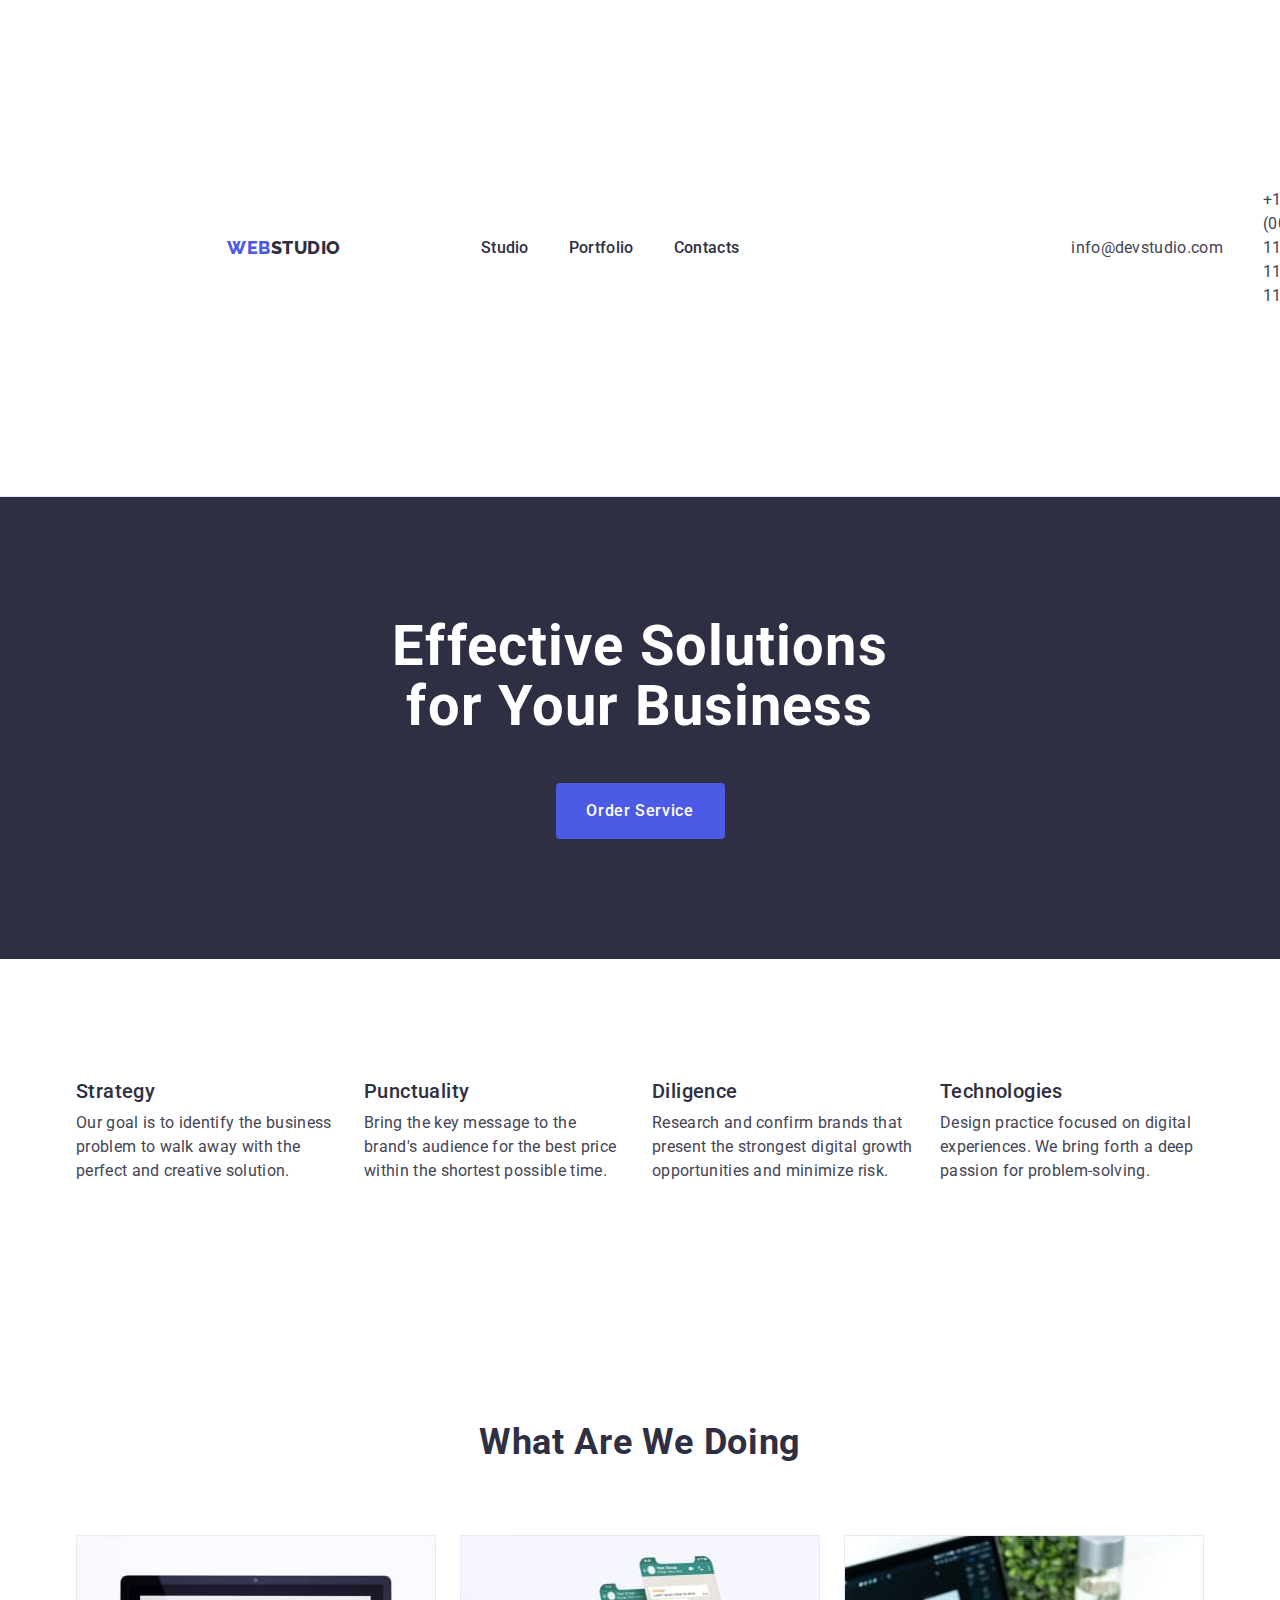
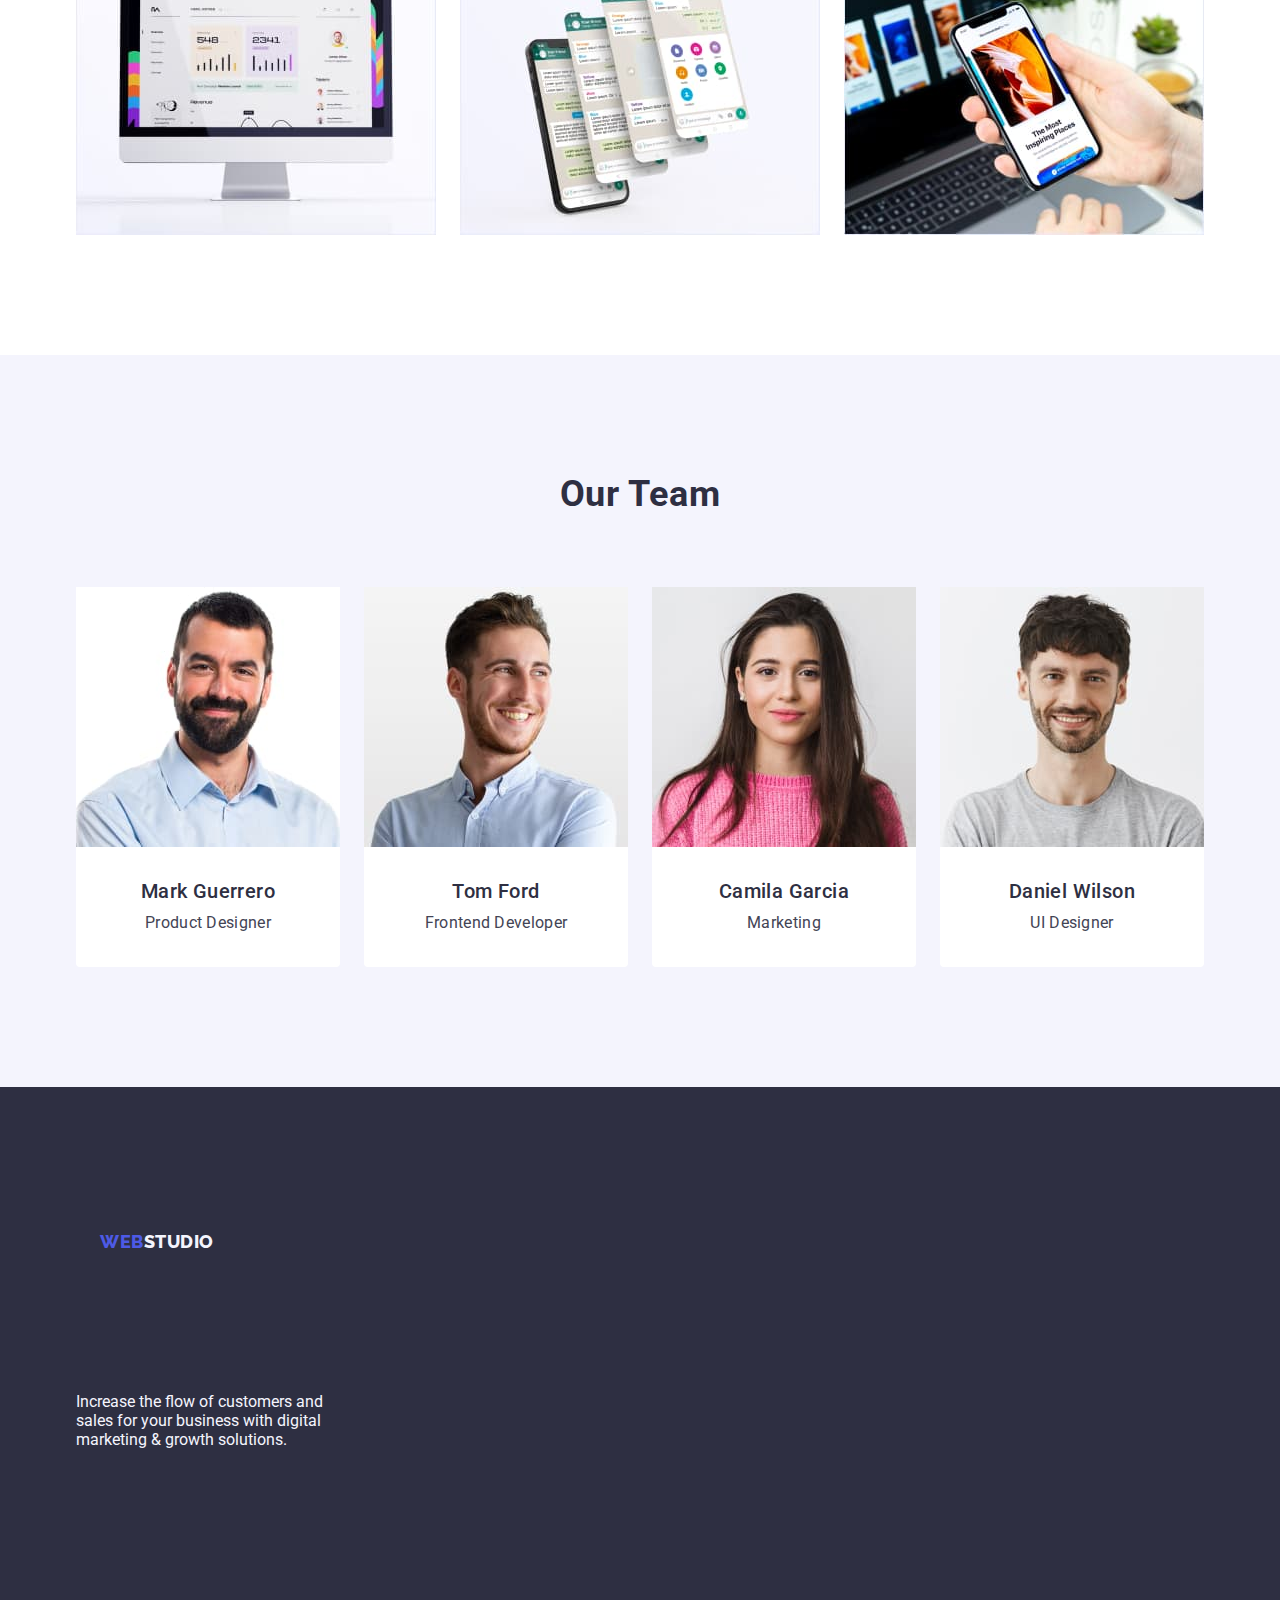
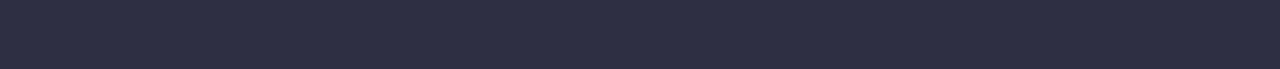
==== index.html @ b657d085 "po" ====
<!DOCTYPE html>
<html lang="en">
  <head>
    <meta charset="UTF-8" />
    <meta http-equiv="X-UA-Compatible" content="IE=edge" />
    <meta name="viewport" content="width=device-width, initial-scale=1.0" />
    <link rel="preconnect" href="https://fonts.googleapis.com" />
    <link rel="preconnect" href="https://fonts.gstatic.com" crossorigin />
    <link
      href="https://fonts.googleapis.com/css2?family=Raleway:wght@800&family=Roboto:wght@400;500;700;900&display=swap"
      rel="stylesheet"
    />
    <link rel="stylesheet" href="./css/modern-normalize.min.css" />

    <link rel="stylesheet" href="./css/styles.css" />
    <title>Strona z zadania domowego</title>
  </head>
  <body>
    <header class="section header-index">
      <div class="container header-display">
        <nav class="index-nav">
          <a class="logo-webstudio link" href="./index.html"
            >Web<span class="logo-studio">Studio</span></a
          >
          <ul class="list header-list">
            <li><a class="links-header link" href="./index.html">Studio</a></li>
            <li>
              <a class="links-header link" href="./portfolio.html">Portfolio</a>
            </li>
            <li><a class="links-header link" href="">Contacts</a></li>
          </ul>
        </nav>
        <address class="adress-font-normal">
          <ul class="list adress-display">
            <li>
              <a class="link adress-info" href="mailto:info@devstudio.com"
                >info@devstudio.com</a
              >
            </li>
            <li>
              <a class="link adress-info" href="tel:+110001111111"
                >+11 (000) 111-11-11</a
              >
            </li>
          </ul>
        </address>
      </div>
    </header>

    <main>
      <section class="index-first-section-color section">
        <div class="container">
          <h1 class="index-first-header">
            Effective Solutions for Your Business
          </h1>
          <button type="button" class="btn-order-service">Order Service</button>
        </div>
      </section>

      <section class="section">
        <div class="container">
          <h2 class="visually-hidden">Naglowek sekcji drugiej</h2>
          <ul class="list list-display">
            <li class="list-display-calcwidth">
              <h3 class="index-second-header">Strategy</h3>
              <p class="images-text">
                Our goal is to identify the business problem to walk away with
                the perfect and creative solution.
              </p>
            </li>
            <li class="list-display-calcwidth">
              <h3 class="index-second-header">Punctuality</h3>
              <p class="images-text">
                Bring the key message to the brand's audience for the best price
                within the shortest possible time.
              </p>
            </li>
            <li class="list-display-calcwidth">
              <h3 class="index-second-header">Diligence</h3>
              <p class="images-text">
                Research and confirm brands that present the strongest digital
                growth opportunities and minimize risk.
              </p>
            </li>
            <li class="list-display-calcwidth">
              <h3 class="index-second-header">Technologies</h3>
              <p class="images-text">
                Design practice focused on digital experiences. We bring forth a
                deep passion for problem-solving.
              </p>
            </li>
          </ul>
        </div>
      </section>

      <section class="section">
        <div class="container">
          <h2 class="index-third-header">What are we doing</h2>
          <ul class="list list-flex">
            <li class="list-flex-calcwidth">
              <img
                src="./images/imgkomputersq.jpg"
                alt=" to jest komputer"
                width="360"
                height="300"
              />
            </li>
            <li class="list-flex-calcwidth">
              <img
                src="./images/imgtelefonsq.jpg"
                alt="telefon matrix"
                width="360"
                height="300"
              />
            </li>
            <li class="list-flex-calcwidth">
              <img
                src="./images/telefooonsq.jpg"
                alt="to jest smartfon"
                width="360"
                height="300"
              />
            </li>
          </ul>
        </div>
      </section>

      <section class="section-team-color section">
        <div class="container">
          <h2 class="index-third-header">Our Team</h2>
          <ul class="list list-flex">
            <li class="team-list">
              <img
                src="./images/marksq.jpg"
                alt="to jest mark"
                width="264"
                height="260"
              />
              <div class="employers">
                <h3 class="index-second-header employers-head">
                  Mark Guerrero
                </h3>
                <p class="images-text employers-job">Product Designer</p>
              </div>
            </li>

            <li class="team-list">
              <img
                src="./images/tomsq.jpg"
                alt="to jest tom"
                width="264"
                height="260"
              />
              <div class="employers">
                <h3 class="index-second-header employers-head">Tom Ford</h3>
                <p class="images-text employers-job">Frontend Developer</p>
              </div>
            </li>

            <li class="team-list">
              <img
                src="./images/camilasq.jpg"
                alt="to jest Camila"
                width="264"
                height="260"
              />
              <div class="employers">
                <h3 class="index-second-header employers-head">
                  Camila Garcia
                </h3>
                <p class="images-text employers-job">Marketing</p>
              </div>
            </li>

            <li class="team-list">
              <img
                src="./images/danielsq.jpg"
                alt=" to jest Daniel"
                width="264"
                height="260"
              />
              <div class="employers">
                <h3 class="index-second-header employers-head">
                  Daniel Wilson
                </h3>
                <p class="images-text employers-job">UI Designer</p>
              </div>
            </li>
          </ul>
        </div>
      </section>
    </main>

    <footer class="footer-items section">
      <div class="container">
        <a class="logo-webstudio link footer-logo" href="./index.html"
          >Web<span class="logo-studio-footer">Studio</span></a
        >
        <p class="footer-text">
          Increase the flow of customers and sales for your business with
          digital marketing & growth solutions.
        </p>
      </div>
    </footer>
  </body>
</html>
---- css/styles.css ----
*,
*::before,
*::after {
  box-sizing: border-box;
  margin: 0;
  padding: 0;
}

img {
  display: block;
  max-width: 100%;
  height: auto;
}
button {
  cursor: pointer;
  border: none;
  border-radius: 4px;
}
ul,
ol {
  list-style: none;
  margin: 0;
  padding-left: 0;
}

:root {
  --navy-color: #2e2f42;
  --pcolor: #434455;
  --logo-webcolor: #4d5ae5;
  --background-color: #ffffff;
  --links-color: #404bbf;
  --button-color: #f4f4fd;
}
body {
  font-family: 'Roboto', sans-serif;
  color: var(--pcolor);
  background-color: var(--background-color);
}

.logo-webstudio {
  color: var(--logo-webcolor);
  font-family: 'Raleway', sans-serif;
  font-size: 18px;
  font-style: normal;
  font-weight: 800;
  line-height: 1.17;
  letter-spacing: 0.03em;
  text-transform: uppercase;
  margin-right: 76px;
  padding:24px;
}
.logo-studio {
  color: var(--navy-color);
}
.link {
  text-decoration: none;
}

.links-header {
  color: var(--navy-color);
  font-size: 16px;
  font-style: normal;
  font-weight: 500;
  line-height: 1.5;
  letter-spacing: 0.02em;
  padding: 24px 0;
}

.adress-info {
  color: var(--pcolor);
  font-size: 16px;
  font-style: normal;
  font-weight: 400;
  line-height: 1.5;
  letter-spacing: 0.02em;
}
.adress-info:hover,
.adress-info:focus,
.links-header:hover,
.links-header:focus {
  color: var(--links-color);
}
.btn-sek {
  font-family: 'Roboto', sans-serif;
  color: var(--logo-webcolor);
  background-color: var(--button-color);
  font-size: 16px;
  font-style: normal;
  font-weight: 500;
  line-height: 1.5;
  letter-spacing: 0.04em;
  cursor: pointer;
}
.btn-sek:hover,
.btn-sek:focus {
  color: var(--background-color);
  background-color: var(--links-color);
}

.list {
  list-style: none;
}

.images-header {
  color: var(--navy-color);
  font-size: 20px;
  font-style: normal;
  font-weight: 500;
  line-height: 1.2;
  letter-spacing: 0.02em;
}

.footer-items {
  background-color: var(--navy-color);
  padding: 100px 0;
}
.logo-studio-footer {
  color: var(--button-color);
  font-family: Raleway;
  font-size: 18px;
  font-style: normal;
  font-weight: 800;
  line-height: 21px;
  letter-spacing: 0.54px;
  text-transform: uppercase;
}

.index-first-section-color {
  background-color: var(--navy-color);
  padding: 188px 0;
}
.section-team-color {
  background-color: var(--button-color);
}
.index-first-header {
  font-family: Roboto;
  font-size: 56px;
  font-style: normal;
  font-weight: 700;
  line-height: 1.07;
  letter-spacing: 1.12px;
  color: var(--background-color);
  text-align: center;
  max-width: 496px;
  margin-bottom: 46px;
  margin-left: auto;
  margin-right: auto;
}
.btn-order-service {
  background-color: var(--logo-webcolor);
  font-family: 'Roboto', sans-serif;
  font-size: 16px;
  cursor: pointer;
  font-weight: 500;
  line-height: 1.5;
  letter-spacing: 0.04em;
  color: var(--background-color);
  display: block;
  min-width: 169px;
  height: 56px;
  border: none;
  border-radius: 4px;
  margin:auto;
}

.btn-order-service:hover,
.btn-order-service:focus {
  background-color: var(--links-color);
}

.index-second-header {
  color: var(--navy-color);
  font-family: Roboto;
  font-size: 20px;
  font-weight: 500;
  line-height: 1.2;
  letter-spacing: 0.02em;
  margin-bottom: 8px;
}

.images-text {
  font-family: Roboto;
  font-size: 16px;
  color: var(--pcolor);
  font-weight: 400;
  line-height: 1.5;
  letter-spacing: 0.02em;
}

.index-third-header {
  color: var(--navy-color);
  font-size: 36px;
  text-align: center;
  font-weight: 700;
  line-height: 1.11;
  letter-spacing: 0.02em;
  text-transform: capitalize;
  margin-bottom: 72px;
}
.team-list {
  background-color: var(--background-color);
  width: calc((100% - 72px) / 4);
  border-radius: 0px 0px 4px 4px;
}

.footer-text {
  color: var(--button-color);
}
.index-footer-p {
  color: var(--button-color);
  line-height: 1.5;
  letter-spacing: 0.02em;
}

.adress-font-normal {
  font-style: normal;
  display: flex;
  justify-content: flex-end;
}
.images-text-app {
  color: var(--pcolor);
}

/* ZADANIE DOMOWE NR 3  */
.container {
  width: 1158px;
  padding: 0 15px;
  margin: 0 auto;
}
.section {
  padding: 120px 0;
}
.index-nav {
  display: flex;
  align-items: center;
  gap: 40px;
}
.header-list {
  display: flex;
  gap: 40px;
}

.adress-display {
  display: flex;
  gap: 40px;
  margin-left: 332px;
  align-items: center;
}
.header-index {
  border-bottom: 1px solid #e7e9fc;
  padding: 188px;
  display: flex;
}
.links-header {
  padding: 40px 0;
}
.list-display {
  display: flex;
  gap: 24px;
}
.list-display-calcwidth {
  width: calc((100% - 72px) / 4);
}
.list-flex {
  display: flex;
  gap: 24px;
}
.list-flex-calcwidth {
  width: calc((100% - 48px) / 3);
}
.employers {
  padding: 32px 0;
}
.employers-head {
  text-align: center;
  margin-bottom: 8px;
}
.employers-job {
  text-align: center;
}
.visually-hidden {
  position: absolute;
  clip-path: inset(100%);
}
.footer-logo {
  display: inline-block;
  margin-bottom: 16px;
}
.footer-text {
  max-width: 264px;
  padding:100px 0;
}
.header-display{
  display:flex;
}
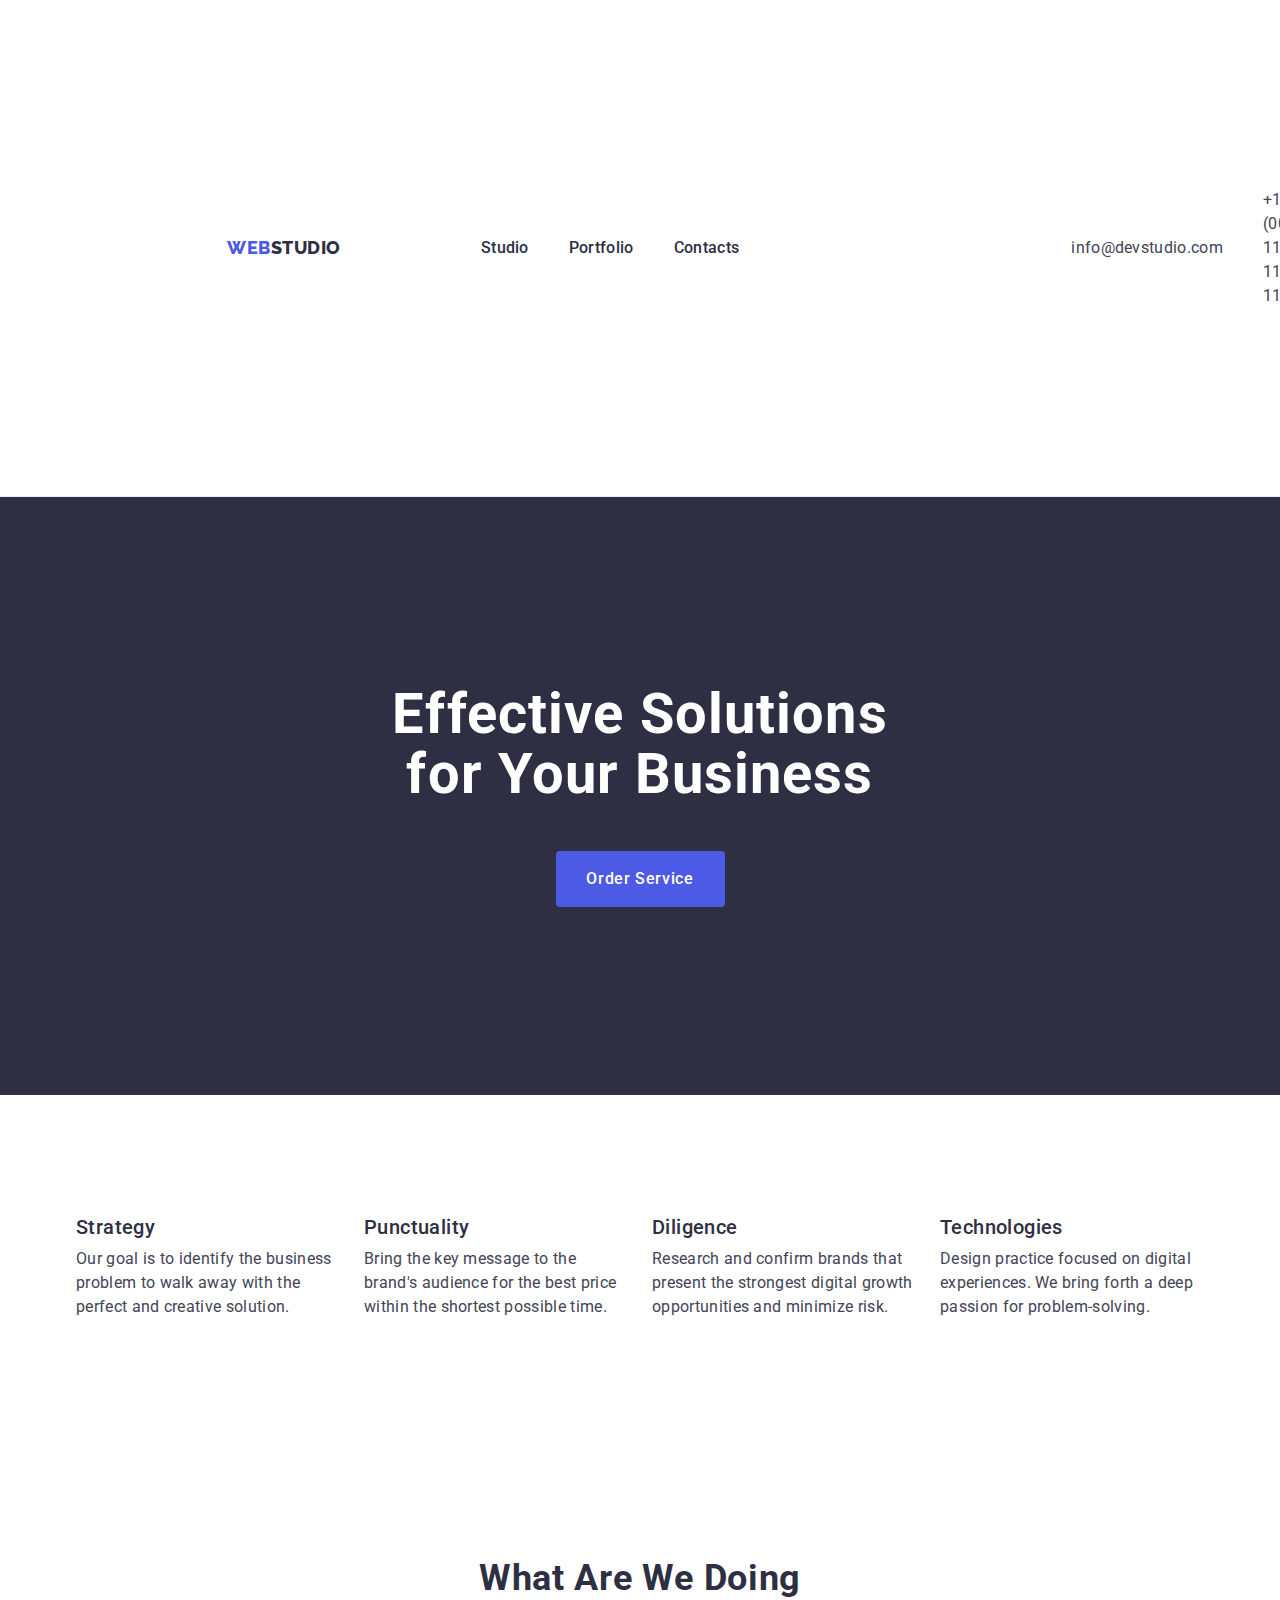
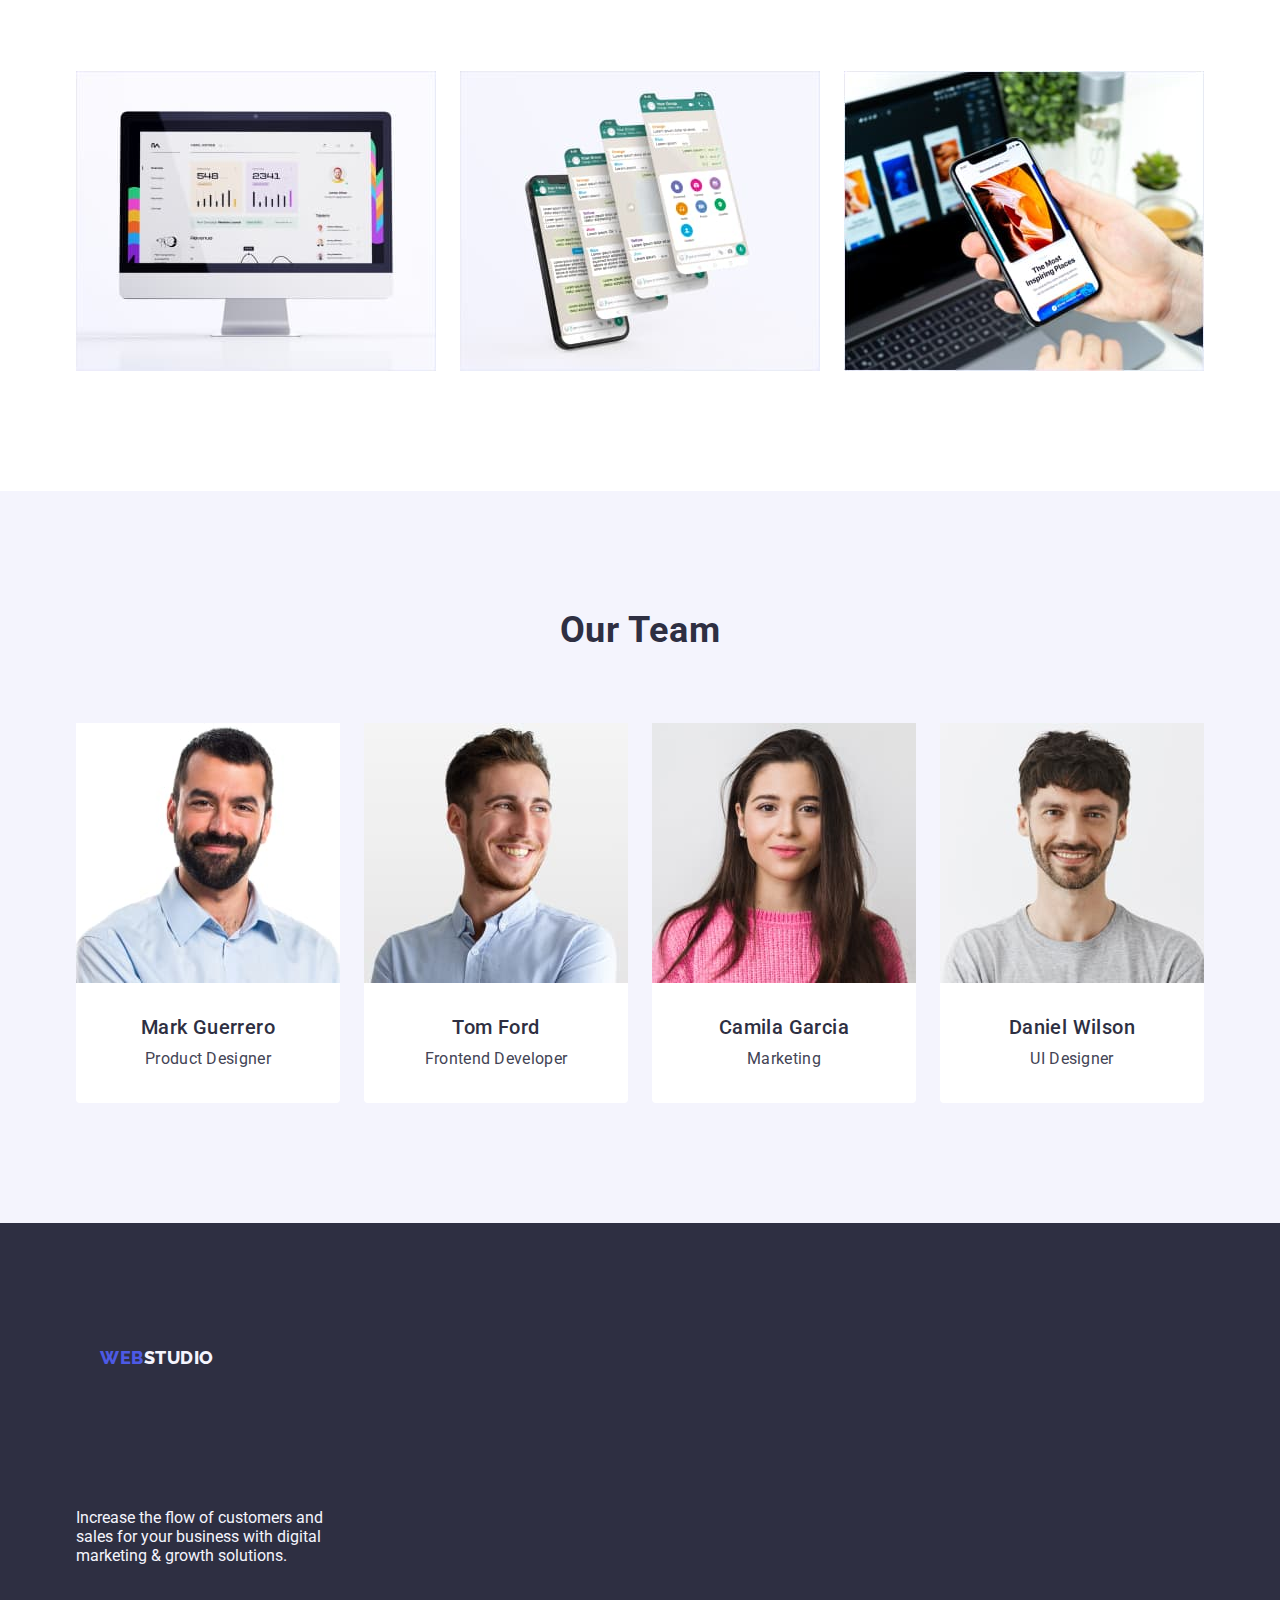
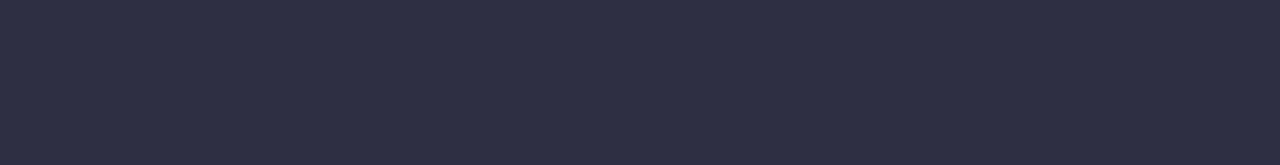
==== commit cf0dc8be: "pop" ====
--- a/index.html
+++ b/index.html
@@ -48,7 +48,7 @@
     </header>
 
     <main>
-      <section class="index-first-section-color section">
+      <section class="index-first-section-color section main-section">
         <div class="container">
           <h1 class="index-first-header">
             Effective Solutions for Your Business
--- a/css/styles.css
+++ b/css/styles.css
@@ -127,7 +127,7 @@
 
 .index-first-section-color {
   background-color: var(--navy-color);
-  padding: 188px 0;
+  
 }
 .section-team-color {
   background-color: var(--button-color);
@@ -252,7 +252,7 @@
   display: flex;
 }
 .links-header {
-  padding: 40px 0;
+  padding: 24px 0;
 }
 .list-display {
   display: flex;
@@ -292,4 +292,10 @@
 }
 .header-display{
   display:flex;
+}
+.footer-items{
+  padding: 100px 0;
+}
+.main-section{
+  padding: 188px 0;
 }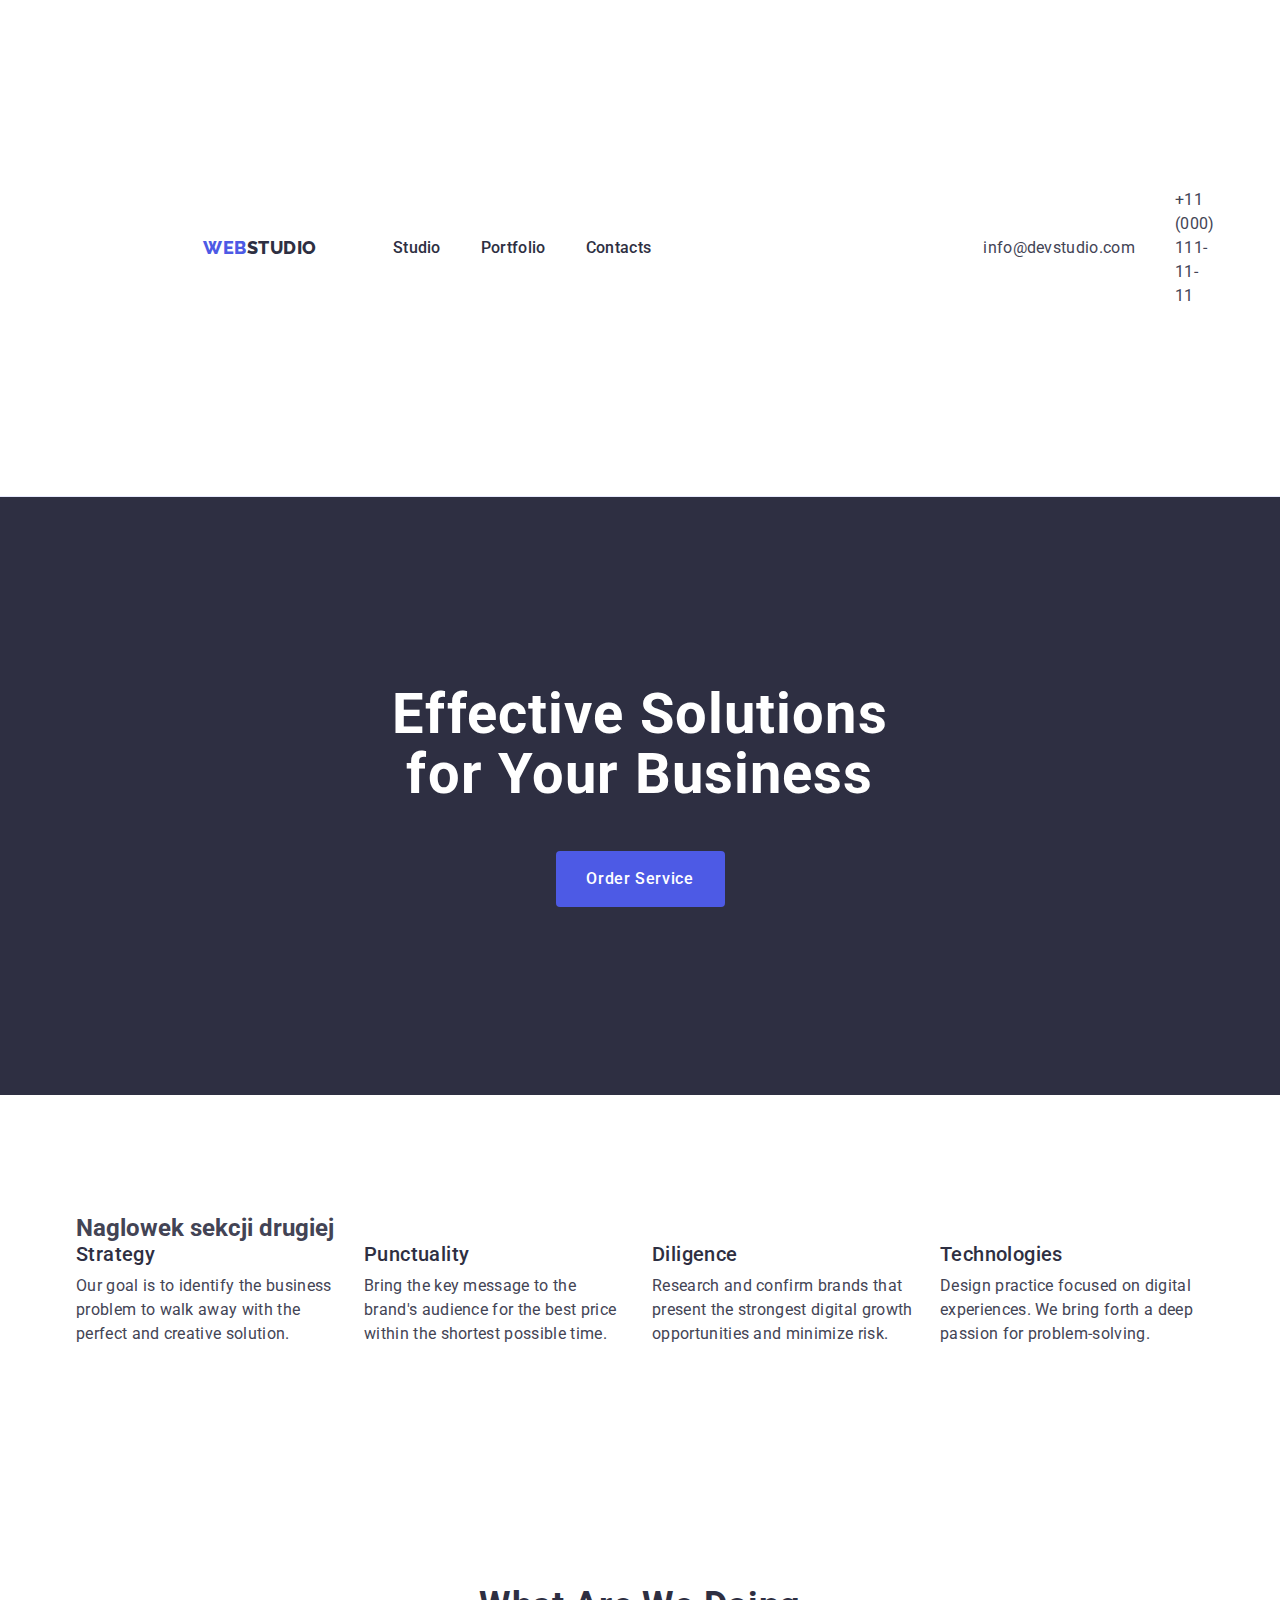
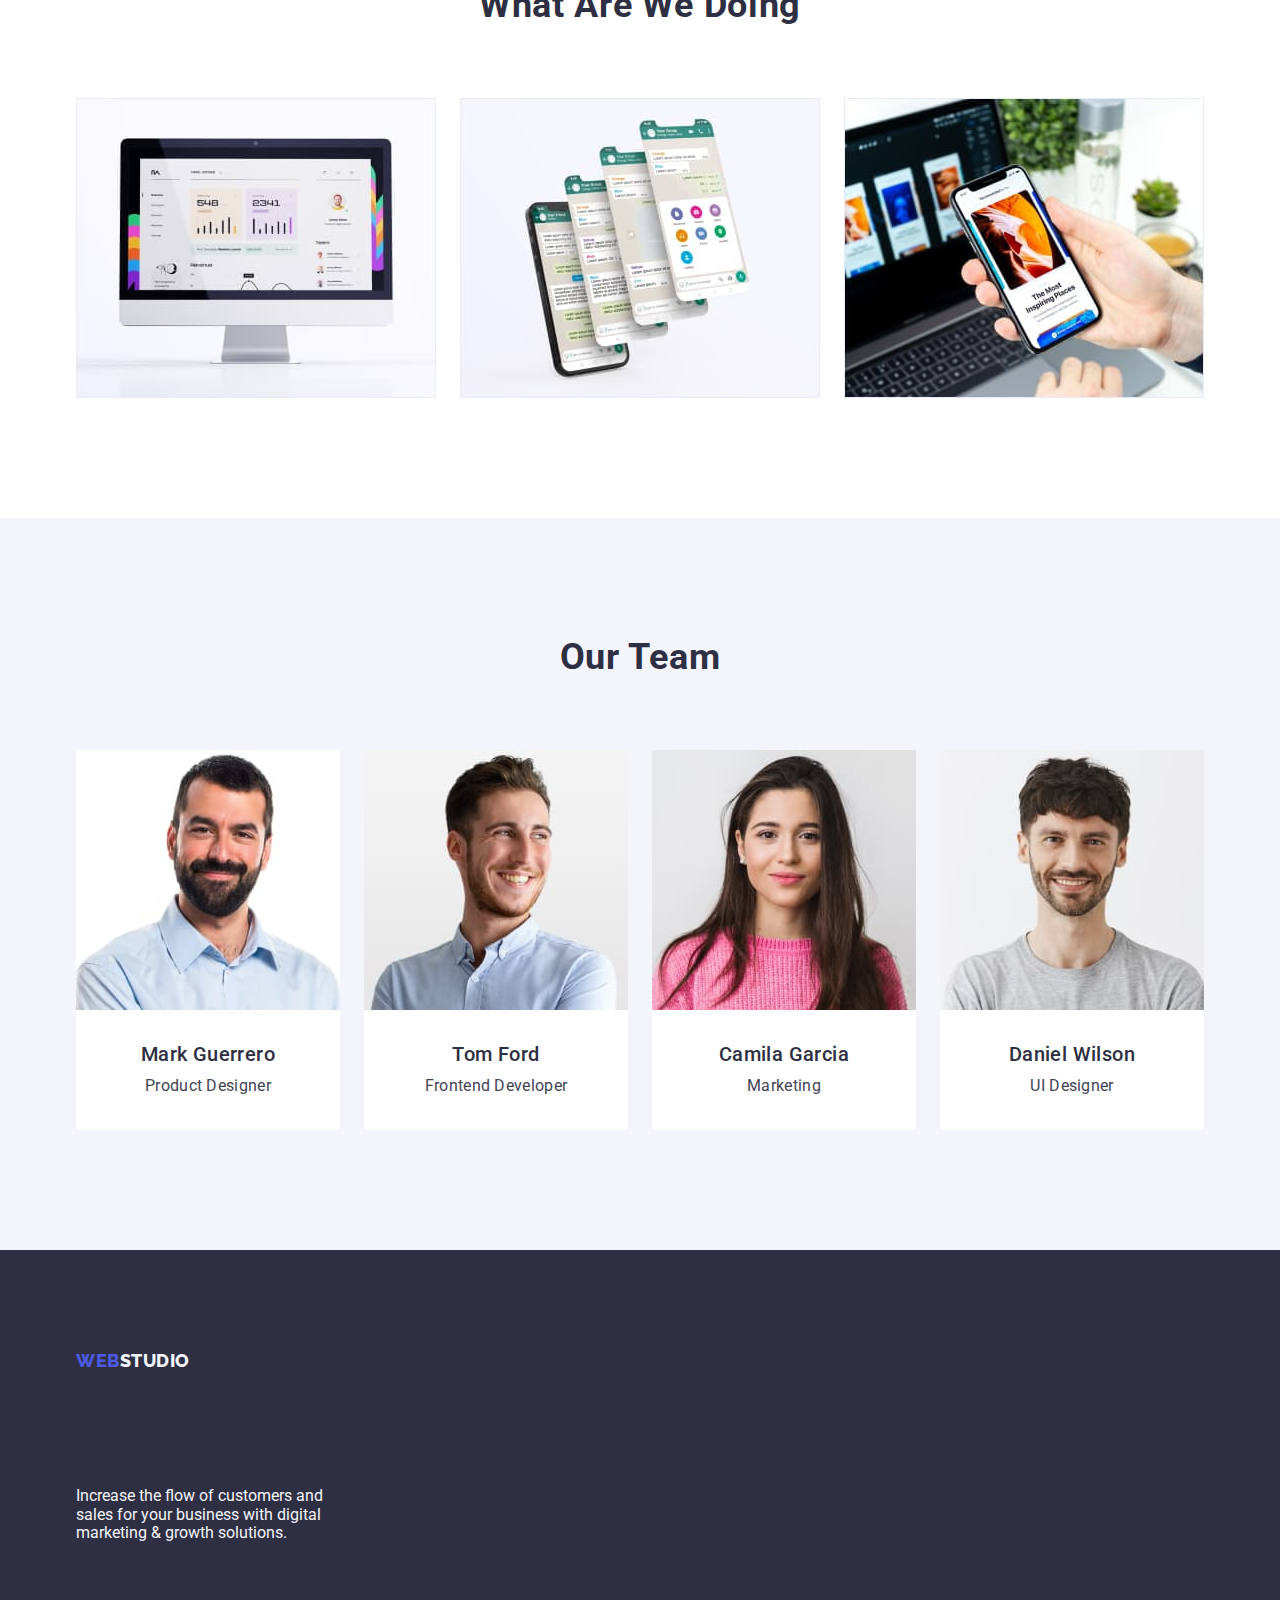
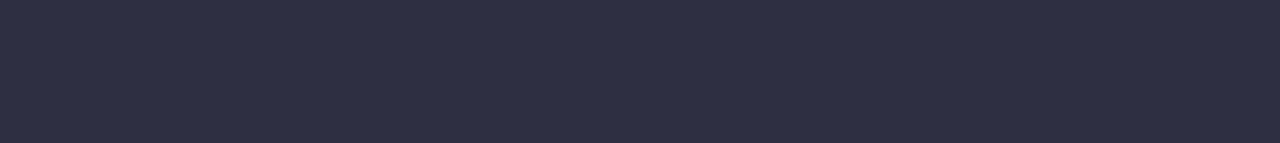
==== commit 57d2e124: "po" ====
--- a/index.html
+++ b/index.html
@@ -9,6 +9,10 @@
     <link
       href="https://fonts.googleapis.com/css2?family=Raleway:wght@800&family=Roboto:wght@400;500;700;900&display=swap"
       rel="stylesheet"
+    />
+    <link
+      rel="stylesheet"
+      href="https://cdnjs.cloudflare.com/ajax/libs/modern-normalize/1.0.0/modern-normalize.min.css"
     />
     <link rel="stylesheet" href="./css/modern-normalize.min.css" />
 
--- a/css/styles.css
+++ b/css/styles.css
@@ -47,7 +47,6 @@
   letter-spacing: 0.03em;
   text-transform: uppercase;
   margin-right: 76px;
-  padding:24px;
 }
 .logo-studio {
   color: var(--navy-color);
@@ -127,7 +126,6 @@
 
 .index-first-section-color {
   background-color: var(--navy-color);
-  
 }
 .section-team-color {
   background-color: var(--button-color);
@@ -160,7 +158,7 @@
   height: 56px;
   border: none;
   border-radius: 4px;
-  margin:auto;
+  margin: auto;
 }
 
 .btn-order-service:hover,
@@ -215,7 +213,6 @@
 .adress-font-normal {
   font-style: normal;
   display: flex;
-  justify-content: flex-end;
 }
 .images-text-app {
   color: var(--pcolor);
@@ -233,7 +230,6 @@
 .index-nav {
   display: flex;
   align-items: center;
-  gap: 40px;
 }
 .header-list {
   display: flex;
@@ -278,24 +274,26 @@
 .employers-job {
   text-align: center;
 }
-.visually-hidden {
-  position: absolute;
-  clip-path: inset(100%);
-}
 .footer-logo {
   display: inline-block;
   margin-bottom: 16px;
 }
 .footer-text {
   max-width: 264px;
-  padding:100px 0;
-}
-.header-display{
-  display:flex;
-}
-.footer-items{
   padding: 100px 0;
 }
-.main-section{
+.header-display {
+  display: flex;
+}
+.footer-items {
+  padding: 100px 0;
+}
+.main-section {
   padding: 188px 0;
-}+}
+
+.portfolio-main-ul {
+  display: flex;
+  justify-content: center;
+  width: calc((100% - 96px) / 5);
+}
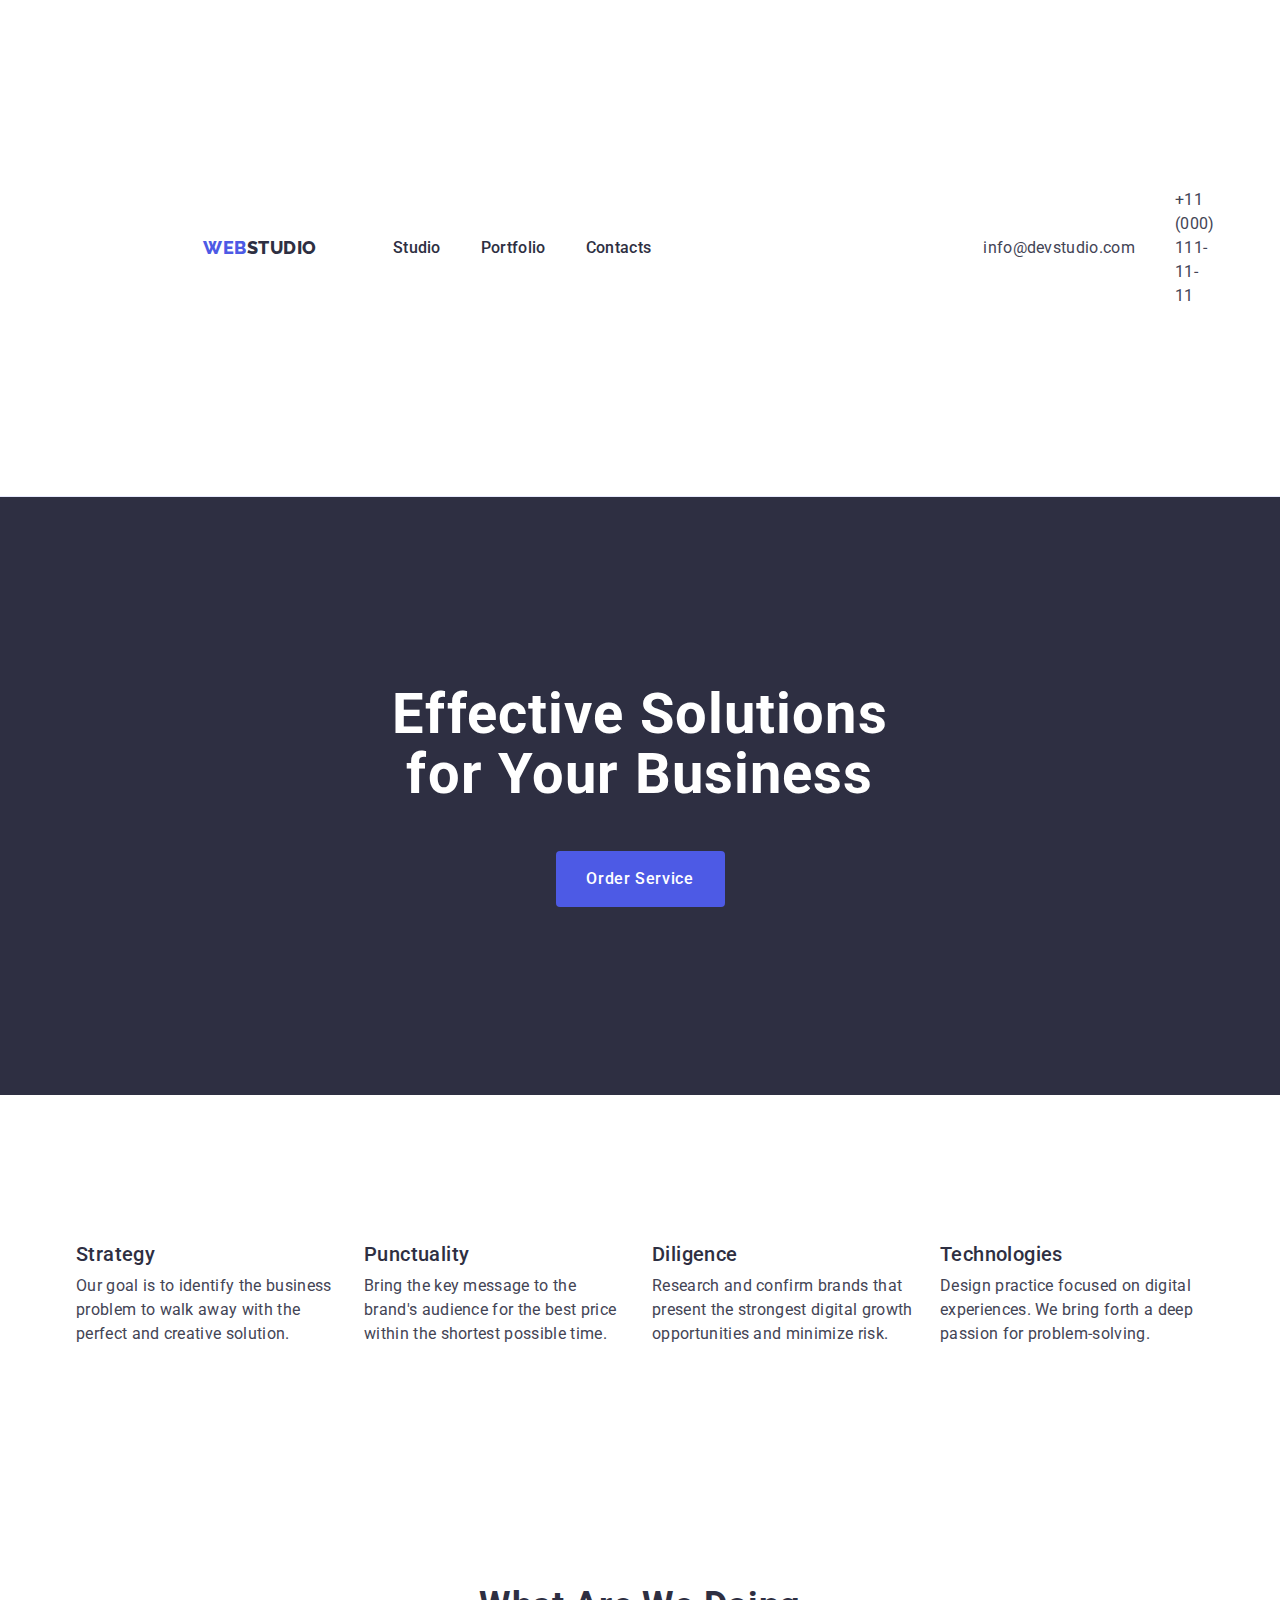
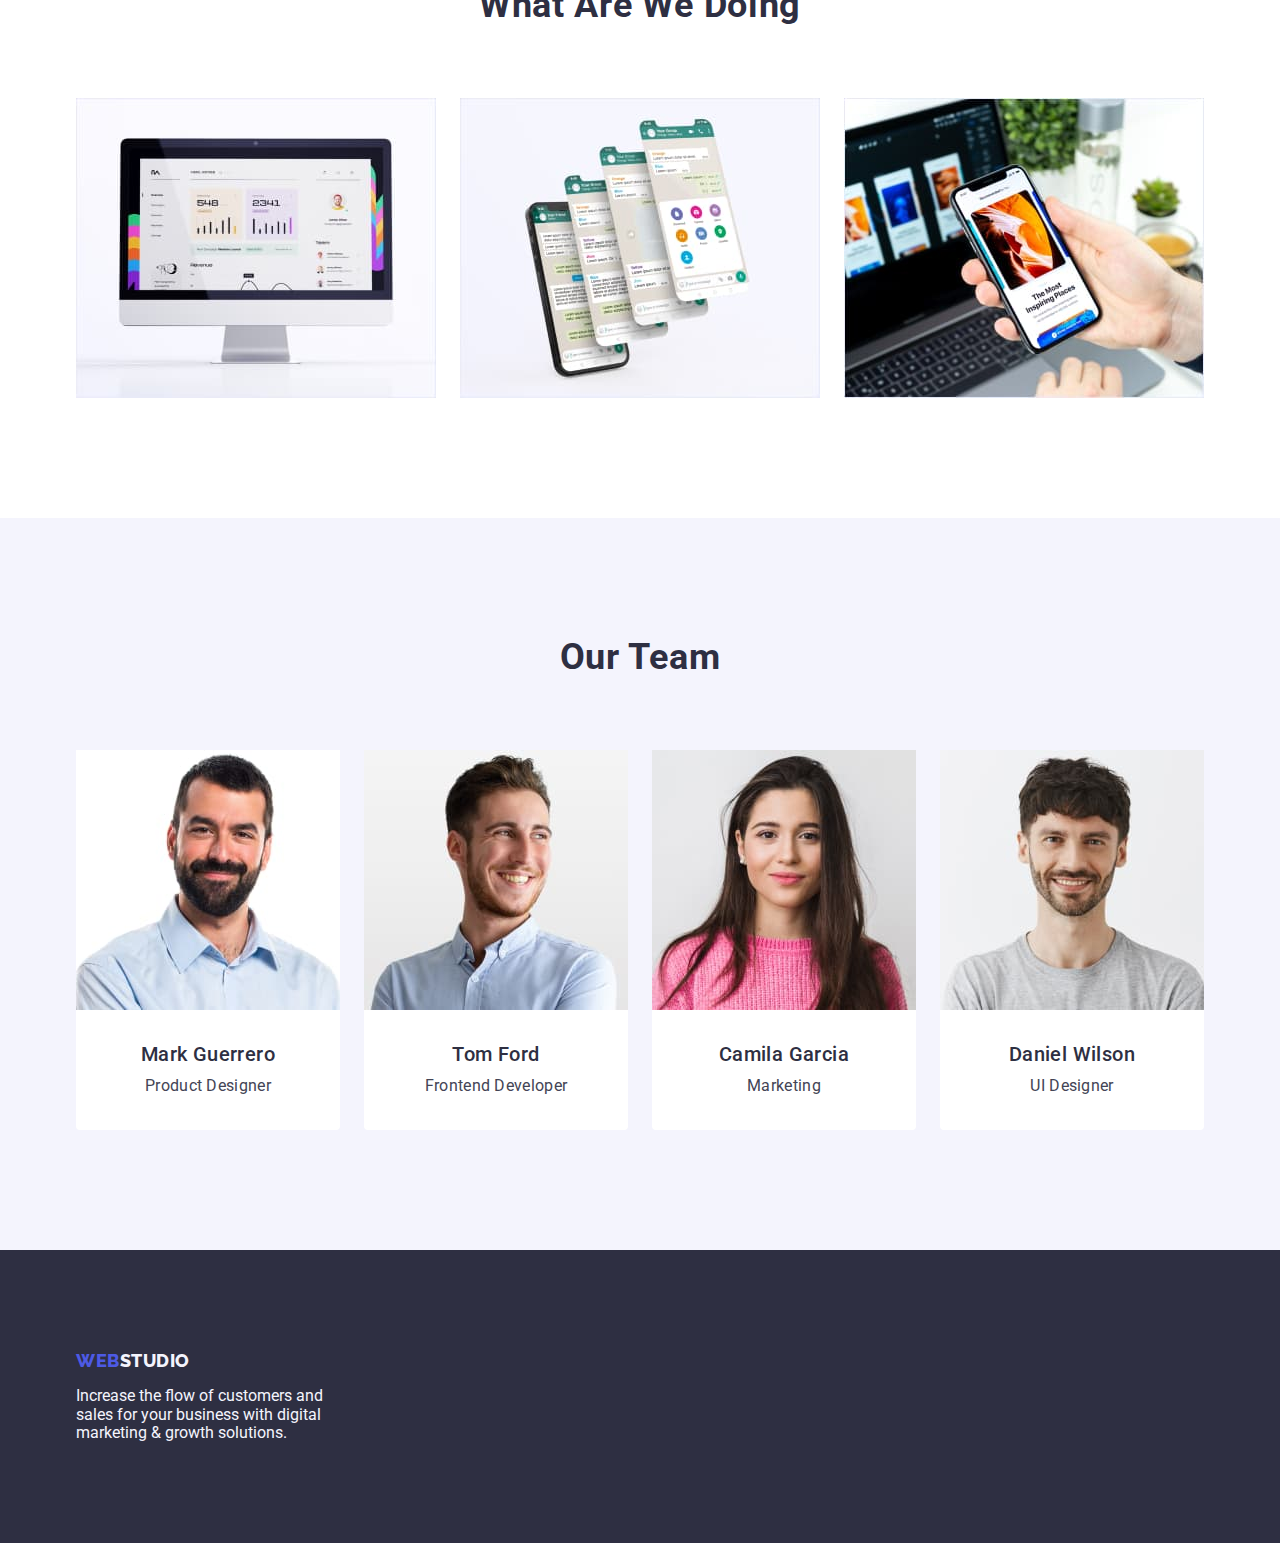
==== commit f51f7f71: "pop" ====
--- a/index.html
+++ b/index.html
@@ -15,7 +15,6 @@
       href="https://cdnjs.cloudflare.com/ajax/libs/modern-normalize/1.0.0/modern-normalize.min.css"
     />
     <link rel="stylesheet" href="./css/modern-normalize.min.css" />
-
     <link rel="stylesheet" href="./css/styles.css" />
     <title>Strona z zadania domowego</title>
   </head>
@@ -63,7 +62,7 @@
 
       <section class="section">
         <div class="container">
-          <h2 class="visually-hidden">Naglowek sekcji drugiej</h2>
+          <h2 class="header-hidden">Naglowek sekcji drugiej</h2>
           <ul class="list list-display">
             <li class="list-display-calcwidth">
               <h3 class="index-second-header">Strategy</h3>
--- a/css/styles.css
+++ b/css/styles.css
@@ -30,6 +30,7 @@
   --background-color: #ffffff;
   --links-color: #404bbf;
   --button-color: #f4f4fd;
+  --cornflower: #e7e9fc;
 }
 body {
   font-family: 'Roboto', sans-serif;
@@ -89,11 +90,17 @@
   line-height: 1.5;
   letter-spacing: 0.04em;
   cursor: pointer;
+  border-radius: 4px;
+  padding: 12px 24px;
+  border: 1px solid var(--cornflower);
+  justify-content: center;
+  align-items: center;
 }
 .btn-sek:hover,
 .btn-sek:focus {
   color: var(--background-color);
   background-color: var(--links-color);
+  border: 1px solid transparent;
 }
 
 .list {
@@ -107,6 +114,8 @@
   font-weight: 500;
   line-height: 1.2;
   letter-spacing: 0.02em;
+  padding: 32px 0;
+  margin-bottom: 8px;
 }
 
 .footer-items {
@@ -280,7 +289,6 @@
 }
 .footer-text {
   max-width: 264px;
-  padding: 100px 0;
 }
 .header-display {
   display: flex;
@@ -292,8 +300,28 @@
   padding: 188px 0;
 }
 
-.portfolio-main-ul {
+.portfolio-button-ul {
   display: flex;
   justify-content: center;
-  width: calc((100% - 96px) / 5);
-}
+  gap: 24px;
+  margin-bottom: 72px;
+}
+.portfolio-img-ul {
+  display: flex;
+  justify-content: center;
+  flex-wrap: wrap;
+  column-gap: 24px;
+  row-gap: 48px;
+}
+.portfolio-main {
+  padding: 96px 0 120px 0;
+}
+.images-div {
+  padding: 32px 16px;
+  border: 1px solid var(--cornflower);
+  border-top: none;
+}
+.header-hidden{
+  visibility: hidden;
+
+}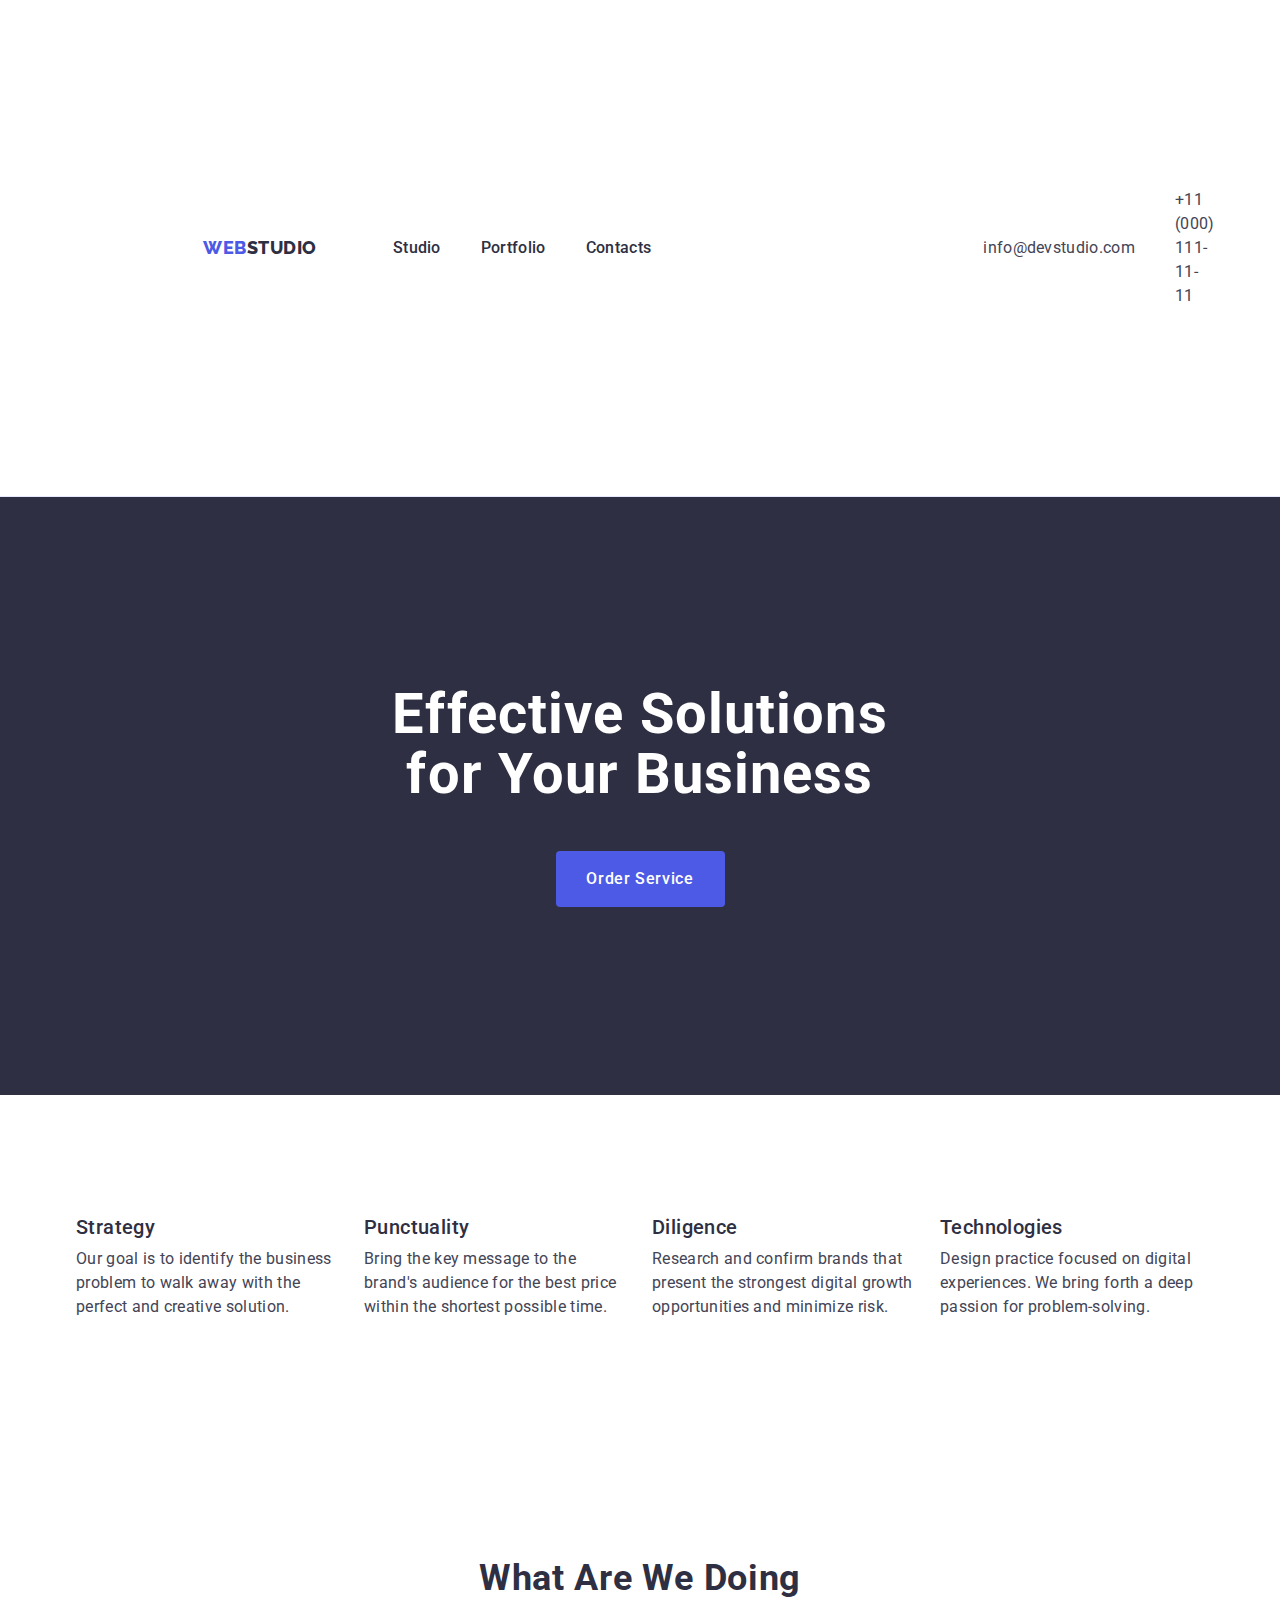
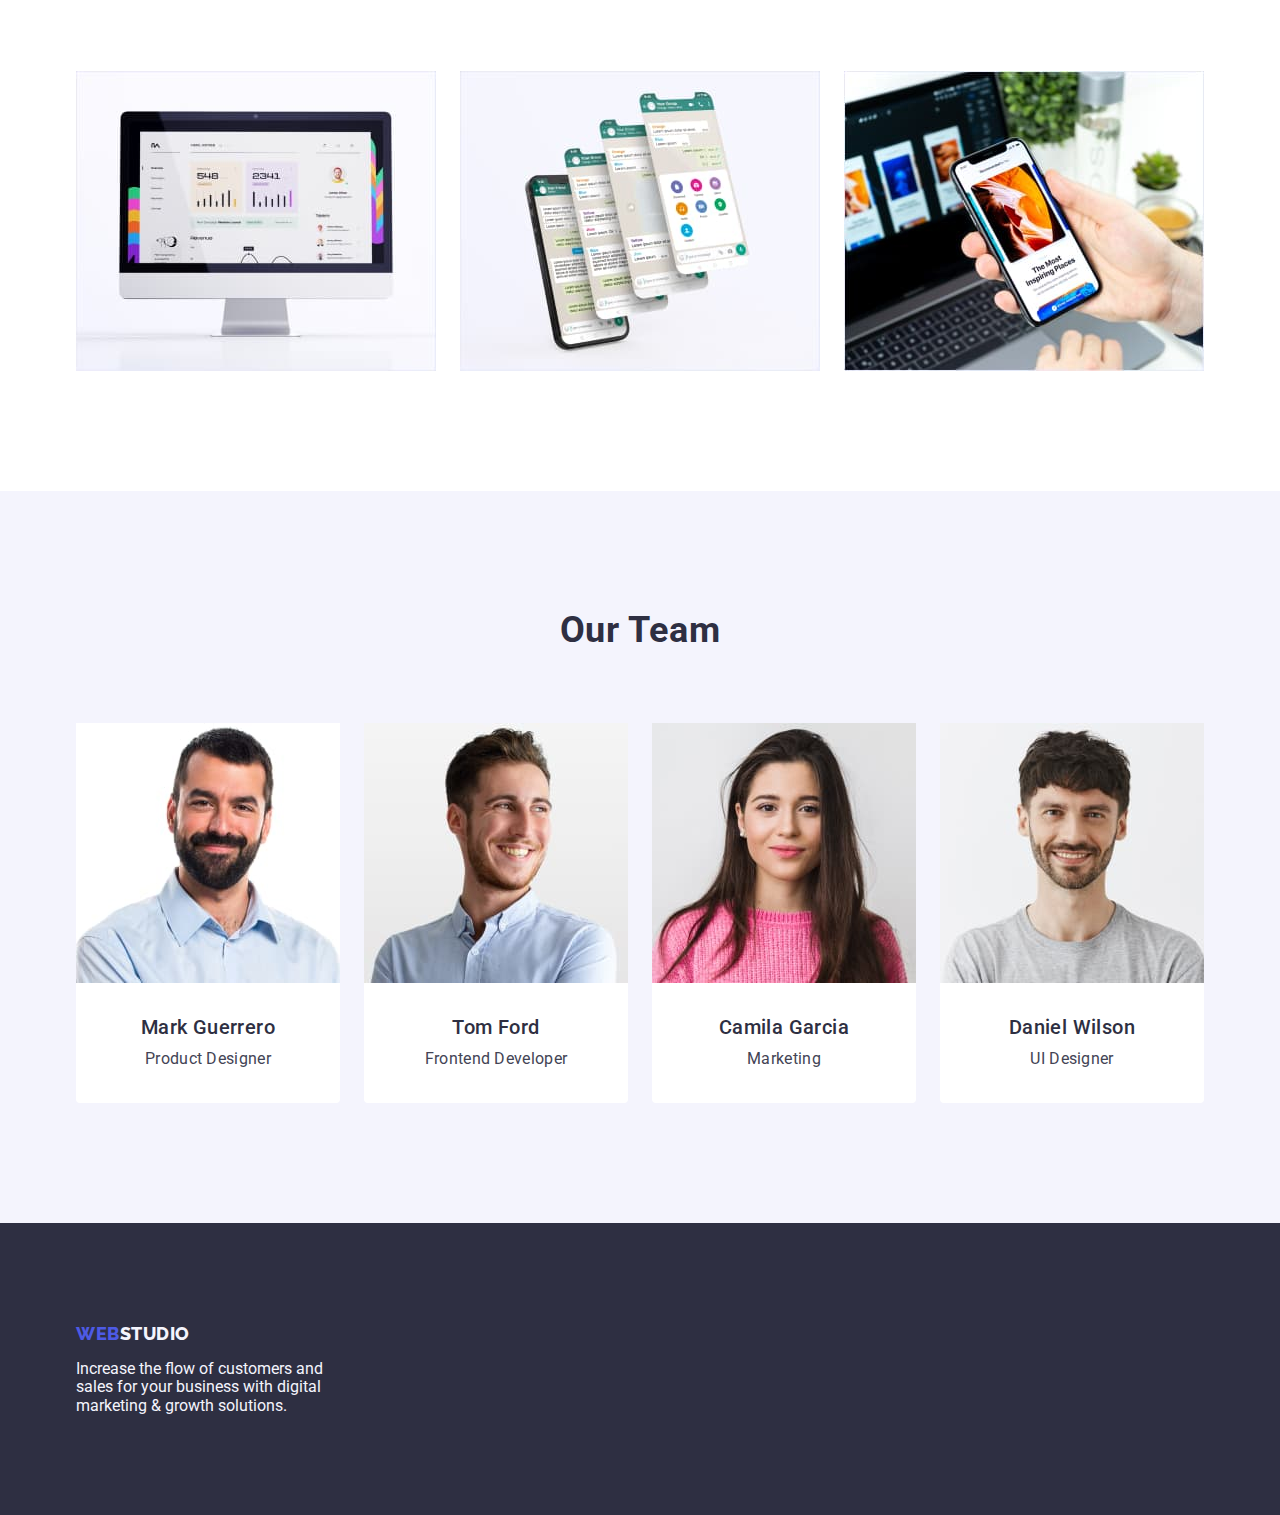
==== commit a9d708ac: "pop" ====
--- a/index.html
+++ b/index.html
@@ -62,7 +62,7 @@
 
       <section class="section">
         <div class="container">
-          <h2 class="header-hidden">Naglowek sekcji drugiej</h2>
+          <h2 class="visually-hidden">Naglowek sekcji drugiej</h2>
           <ul class="list list-display">
             <li class="list-display-calcwidth">
               <h3 class="index-second-header">Strategy</h3>
--- a/css/styles.css
+++ b/css/styles.css
@@ -321,7 +321,19 @@
   border: 1px solid var(--cornflower);
   border-top: none;
 }
-.header-hidden{
-  visibility: hidden;
-
-}+.footer-logo{
+   margin-bottom: 16px;
+  }
+.visually-hidden{
+  position: absolute;
+  width: 1px;
+  height: 1px;
+  margin: -1px;
+  border: 0;
+  padding: 0;
+  
+  white-space: nowrap;
+  clip-path: inset(100%);
+  clip: rect(0 0 0 0);
+  overflow: hidden;
+}
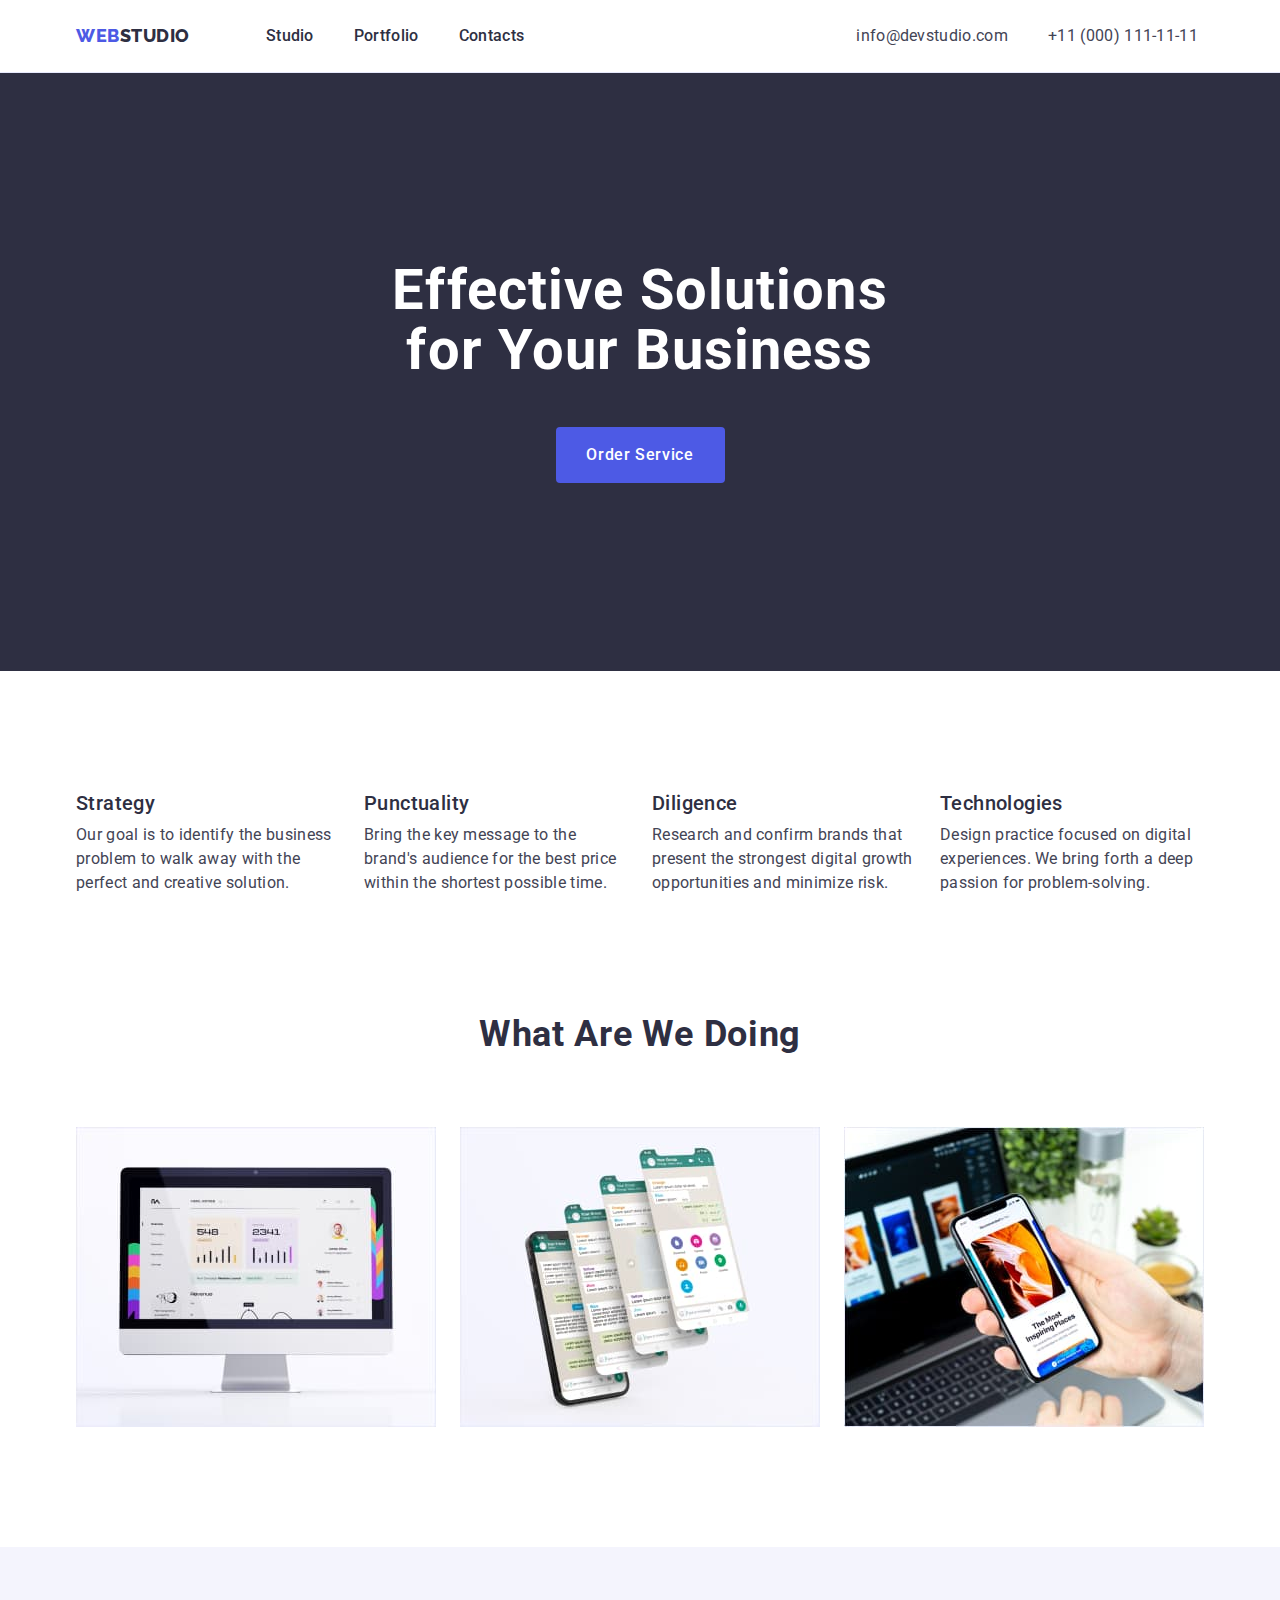
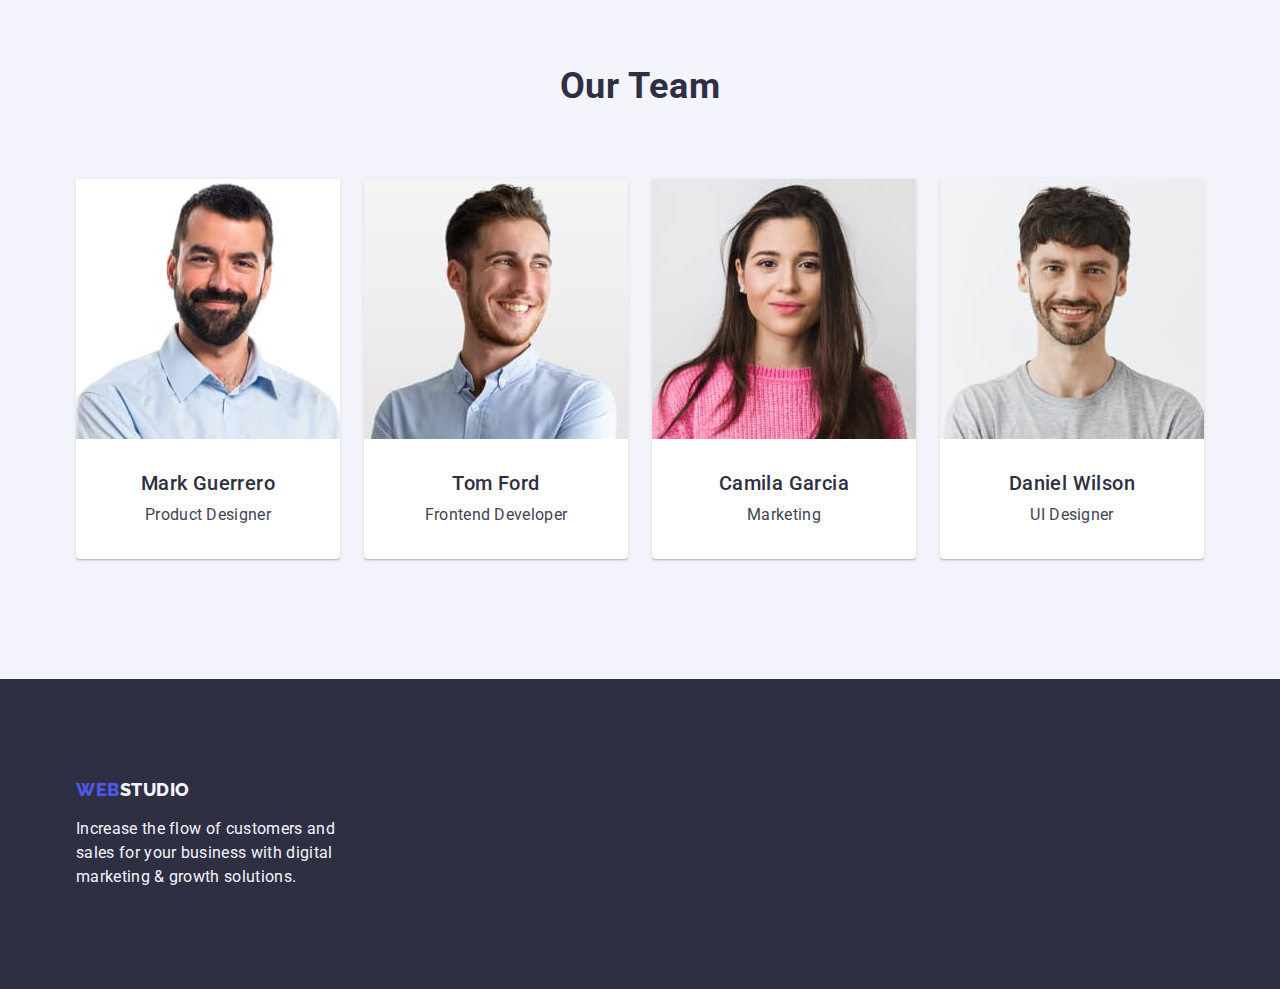
==== commit 745e690a: "pop" ====
--- a/index.html
+++ b/index.html
@@ -19,7 +19,7 @@
     <title>Strona z zadania domowego</title>
   </head>
   <body>
-    <header class="section header-index">
+    <header class="header-index">
       <div class="container header-display">
         <nav class="index-nav">
           <a class="logo-webstudio link" href="./index.html"
@@ -96,7 +96,7 @@
         </div>
       </section>
 
-      <section class="section">
+      <section class="third-section">
         <div class="container">
           <h2 class="index-third-header">What are we doing</h2>
           <ul class="list list-flex">
--- a/css/styles.css
+++ b/css/styles.css
@@ -64,6 +64,7 @@
   line-height: 1.5;
   letter-spacing: 0.02em;
   padding: 24px 0;
+  display: inline-block;
 }
 
 .adress-info {
@@ -114,8 +115,6 @@
   font-weight: 500;
   line-height: 1.2;
   letter-spacing: 0.02em;
-  padding: 32px 0;
-  margin-bottom: 8px;
 }
 
 .footer-items {
@@ -192,6 +191,8 @@
   font-weight: 400;
   line-height: 1.5;
   letter-spacing: 0.02em;
+  margin-top:8px;
+
 }
 
 .index-third-header {
@@ -204,16 +205,18 @@
   text-transform: capitalize;
   margin-bottom: 72px;
 }
+.third-section{
+  padding-bottom: 120px ;
+}
 .team-list {
   background-color: var(--background-color);
   width: calc((100% - 72px) / 4);
   border-radius: 0px 0px 4px 4px;
+  box-shadow: 0px 2px 1px 0px rgba(46, 47, 66, 0.08), 0px 1px 1px 0px rgba(46, 47, 66, 0.16), 0px 1px 6px 0px rgba(46, 47, 66, 0.08);
 }
 
 .footer-text {
-  color: var(--button-color);
-}
-.index-footer-p {
+  max-width: 264px;
   color: var(--button-color);
   line-height: 1.5;
   letter-spacing: 0.02em;
@@ -253,7 +256,6 @@
 }
 .header-index {
   border-bottom: 1px solid #e7e9fc;
-  padding: 188px;
   display: flex;
 }
 .links-header {
@@ -285,10 +287,7 @@
 }
 .footer-logo {
   display: inline-block;
-  margin-bottom: 16px;
-}
-.footer-text {
-  max-width: 264px;
+  margin-bottom: 17.5px;
 }
 .header-display {
   display: flex;
@@ -321,17 +320,15 @@
   border: 1px solid var(--cornflower);
   border-top: none;
 }
-.footer-logo{
-   margin-bottom: 16px;
-  }
-.visually-hidden{
+
+.visually-hidden {
   position: absolute;
   width: 1px;
   height: 1px;
   margin: -1px;
   border: 0;
   padding: 0;
-  
+
   white-space: nowrap;
   clip-path: inset(100%);
   clip: rect(0 0 0 0);
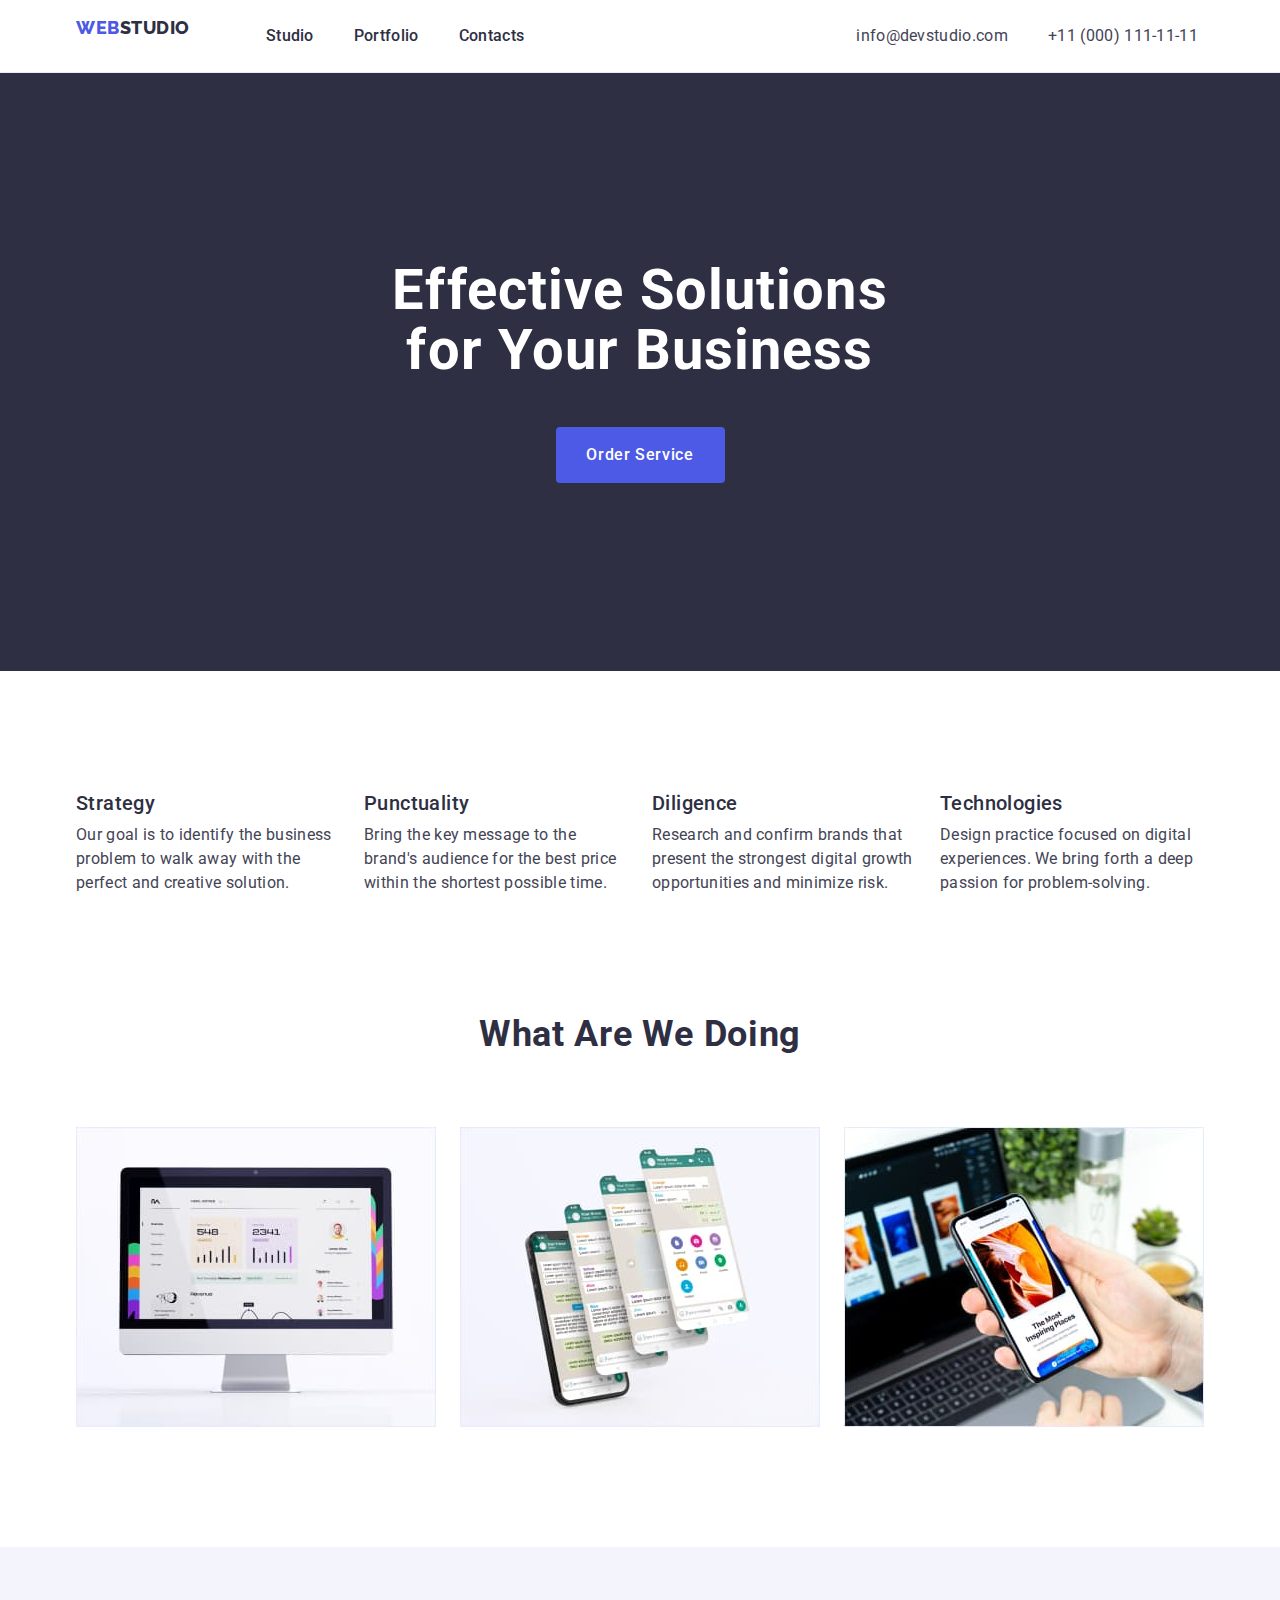
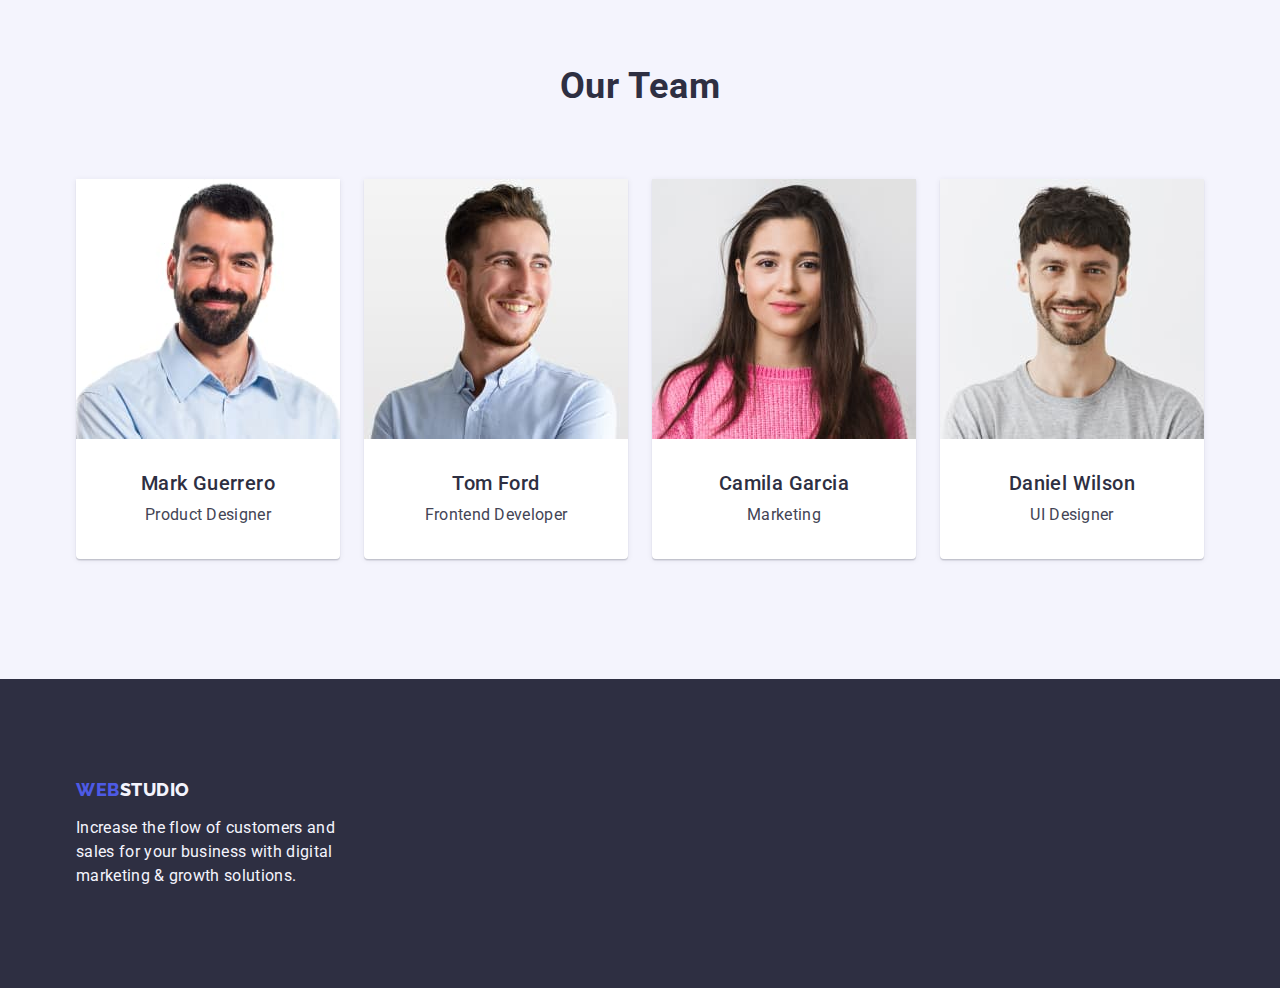
==== commit 7abd7709: "pop" ====
--- a/index.html
+++ b/index.html
@@ -196,7 +196,7 @@
 
     <footer class="footer-items section">
       <div class="container">
-        <a class="logo-webstudio link footer-logo" href="./index.html"
+        <a class="logo-webstudio link" href="./index.html"
           >Web<span class="logo-studio-footer">Studio</span></a
         >
         <p class="footer-text">
--- a/css/styles.css
+++ b/css/styles.css
@@ -48,6 +48,8 @@
   letter-spacing: 0.03em;
   text-transform: uppercase;
   margin-right: 76px;
+  display: inline-block;
+  margin-bottom: 16px;
 }
 .logo-studio {
   color: var(--navy-color);
@@ -285,10 +287,7 @@
 .employers-job {
   text-align: center;
 }
-.footer-logo {
-  display: inline-block;
-  margin-bottom: 17.5px;
-}
+
 .header-display {
   display: flex;
 }
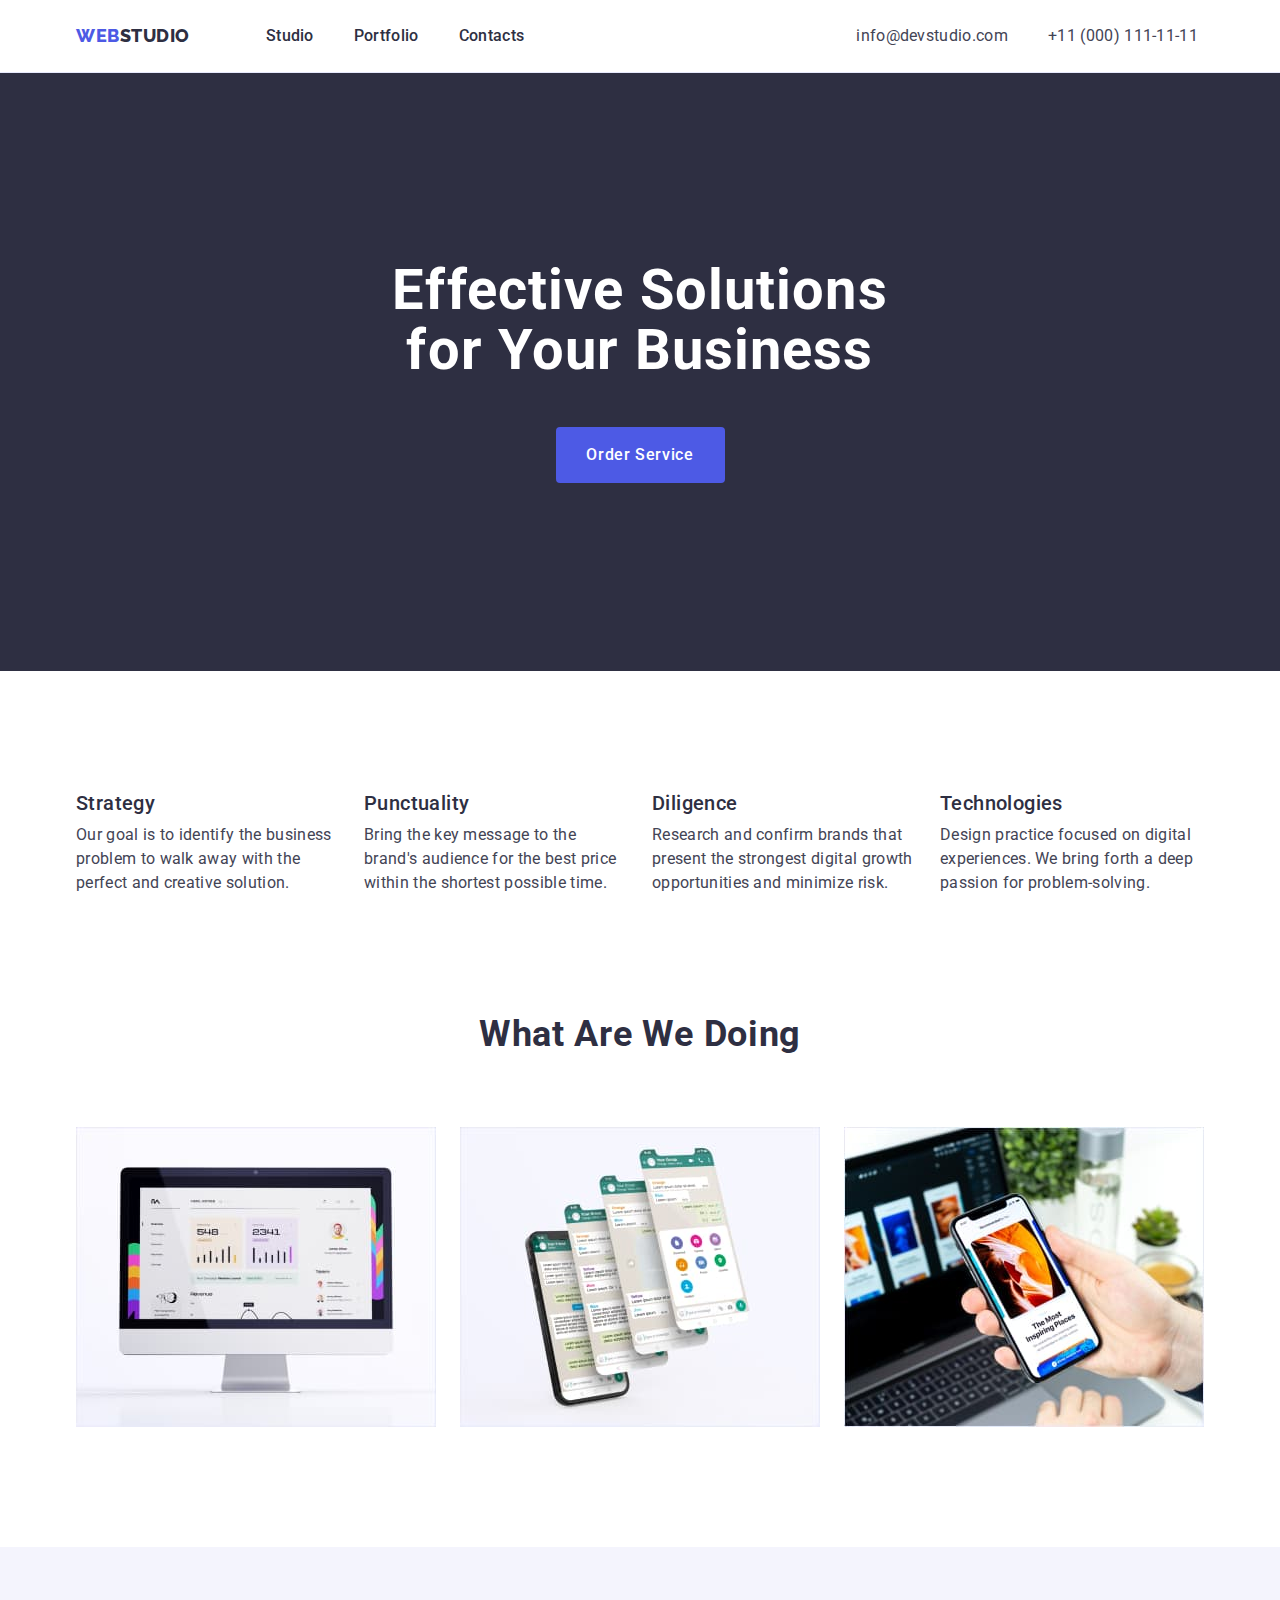
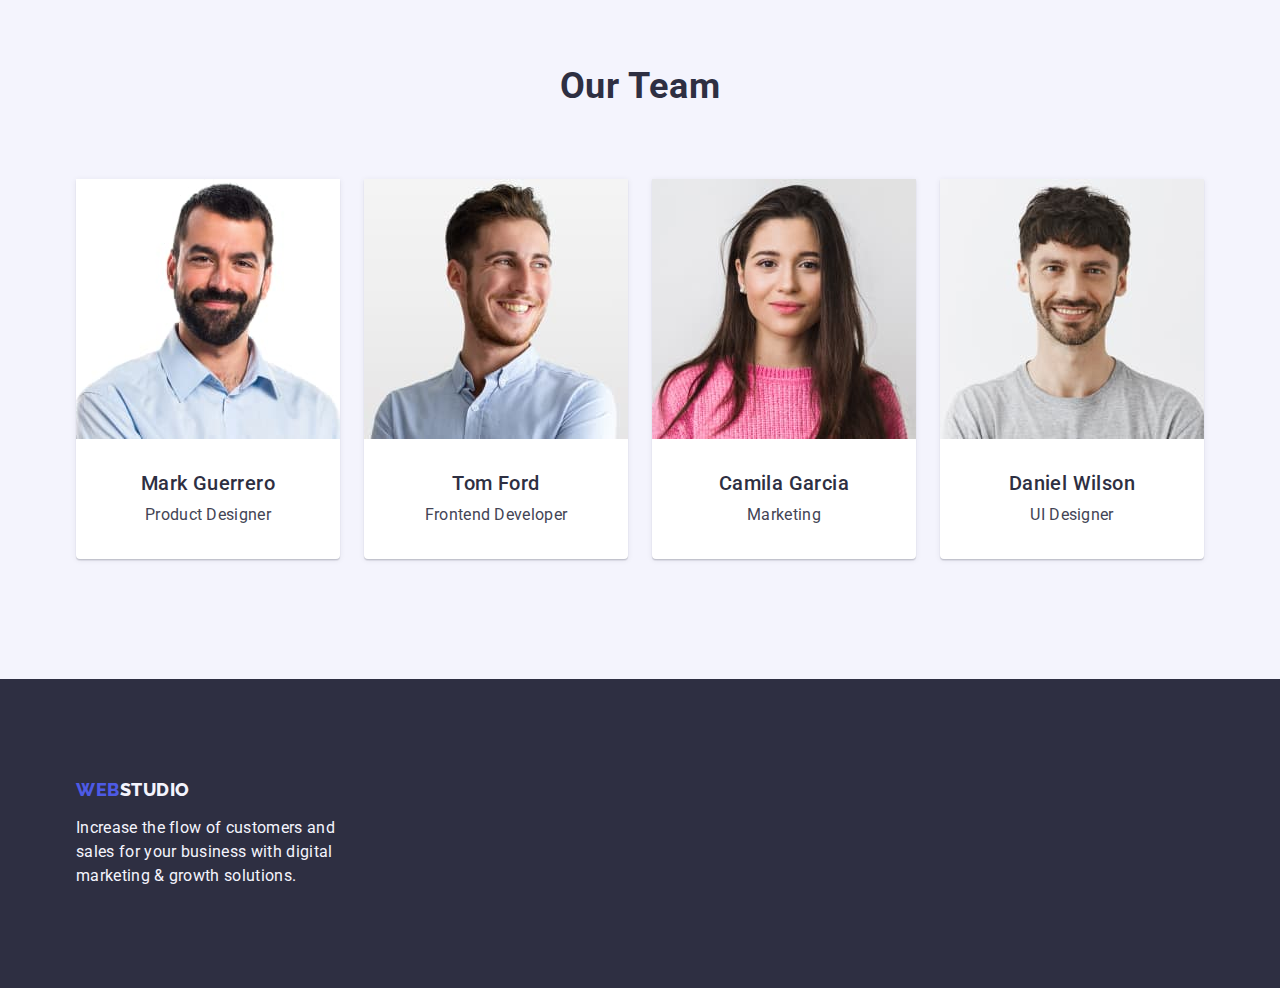
==== commit 6ef67ecb: "p" ====
--- a/index.html
+++ b/index.html
@@ -196,7 +196,7 @@
 
     <footer class="footer-items section">
       <div class="container">
-        <a class="logo-webstudio link" href="./index.html"
+        <a class="logo-webstudio link footer-logo" href="./index.html"
           >Web<span class="logo-studio-footer">Studio</span></a
         >
         <p class="footer-text">
--- a/css/styles.css
+++ b/css/styles.css
@@ -48,8 +48,6 @@
   letter-spacing: 0.03em;
   text-transform: uppercase;
   margin-right: 76px;
-  display: inline-block;
-  margin-bottom: 16px;
 }
 .logo-studio {
   color: var(--navy-color);
@@ -117,12 +115,18 @@
   font-weight: 500;
   line-height: 1.2;
   letter-spacing: 0.02em;
+  margin-bottom: 8px;
 }
 
 .footer-items {
   background-color: var(--navy-color);
   padding: 100px 0;
 }
+.footer-logo{
+  display: inline-block;
+  margin-bottom: 16px;
+}
+
 .logo-studio-footer {
   color: var(--button-color);
   font-family: Raleway;
@@ -287,7 +291,9 @@
 .employers-job {
   text-align: center;
 }
-
+.footer-logo {
+
+}
 .header-display {
   display: flex;
 }
